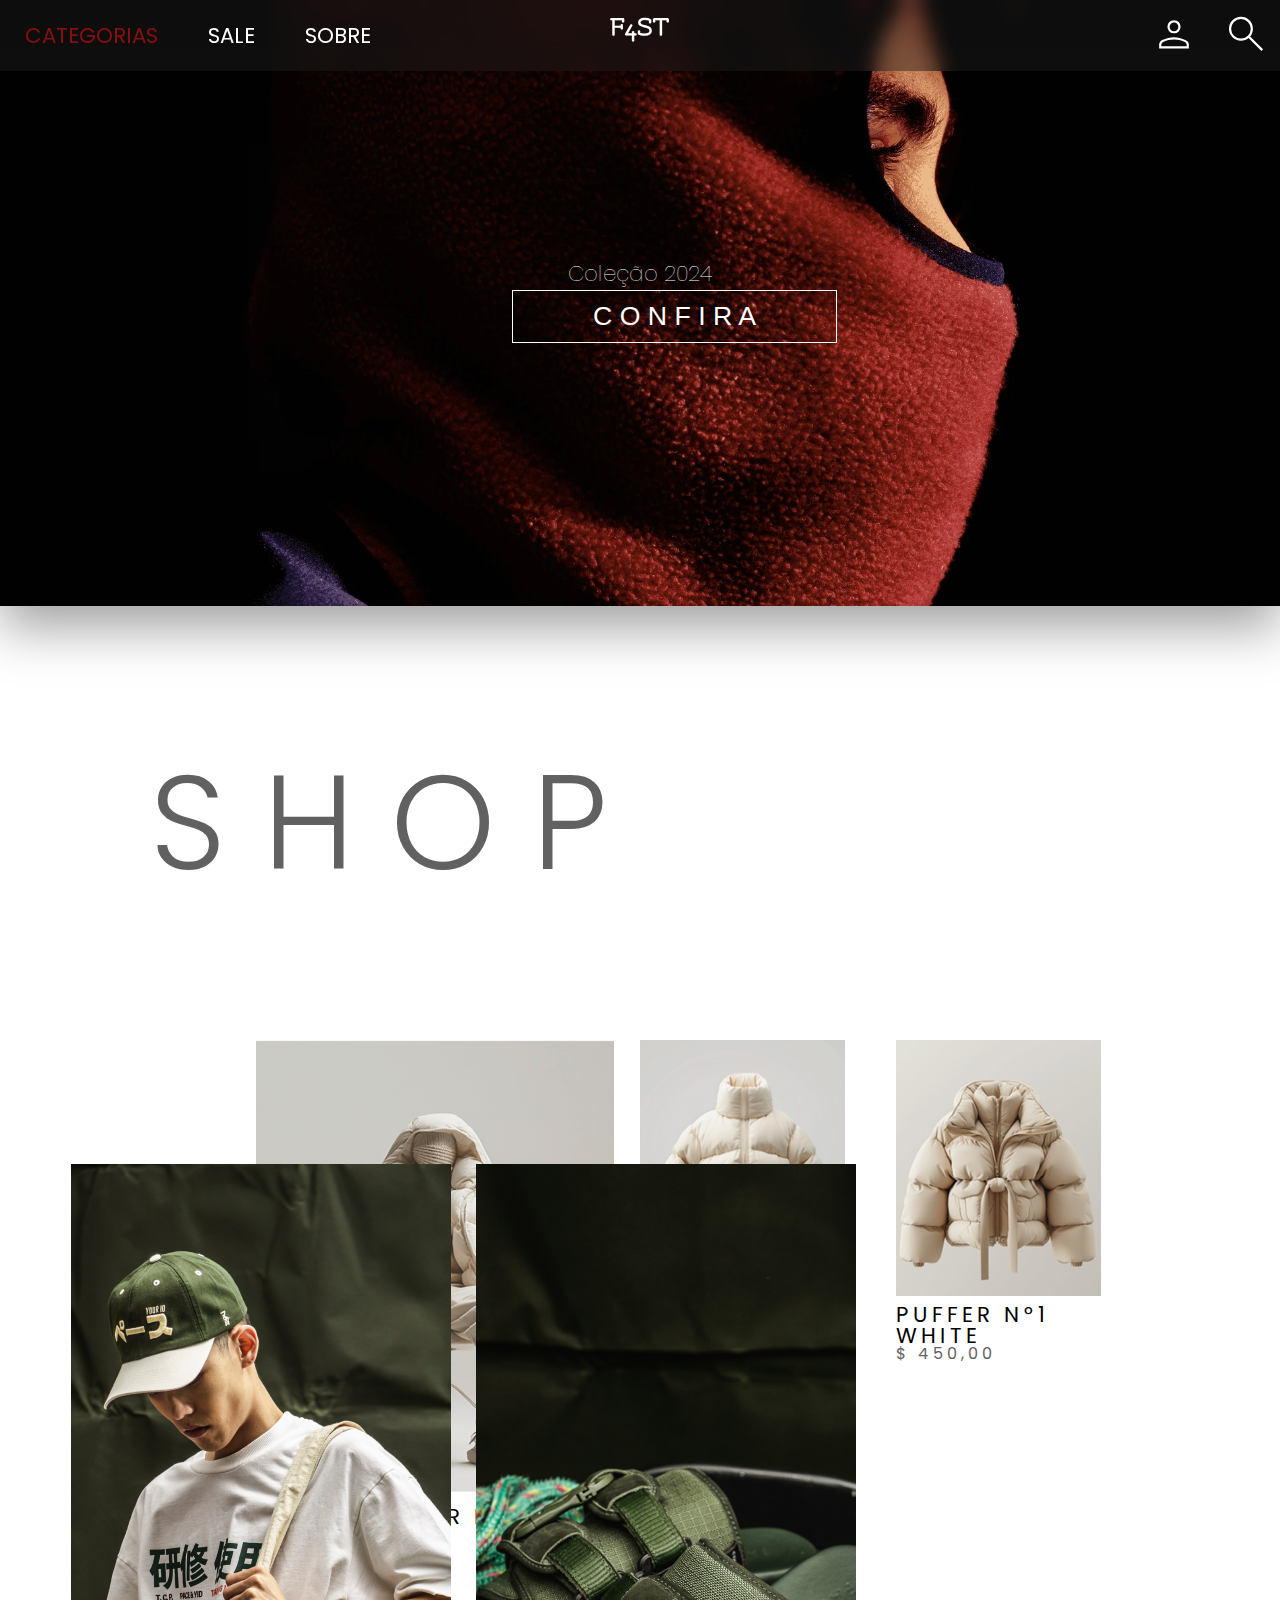
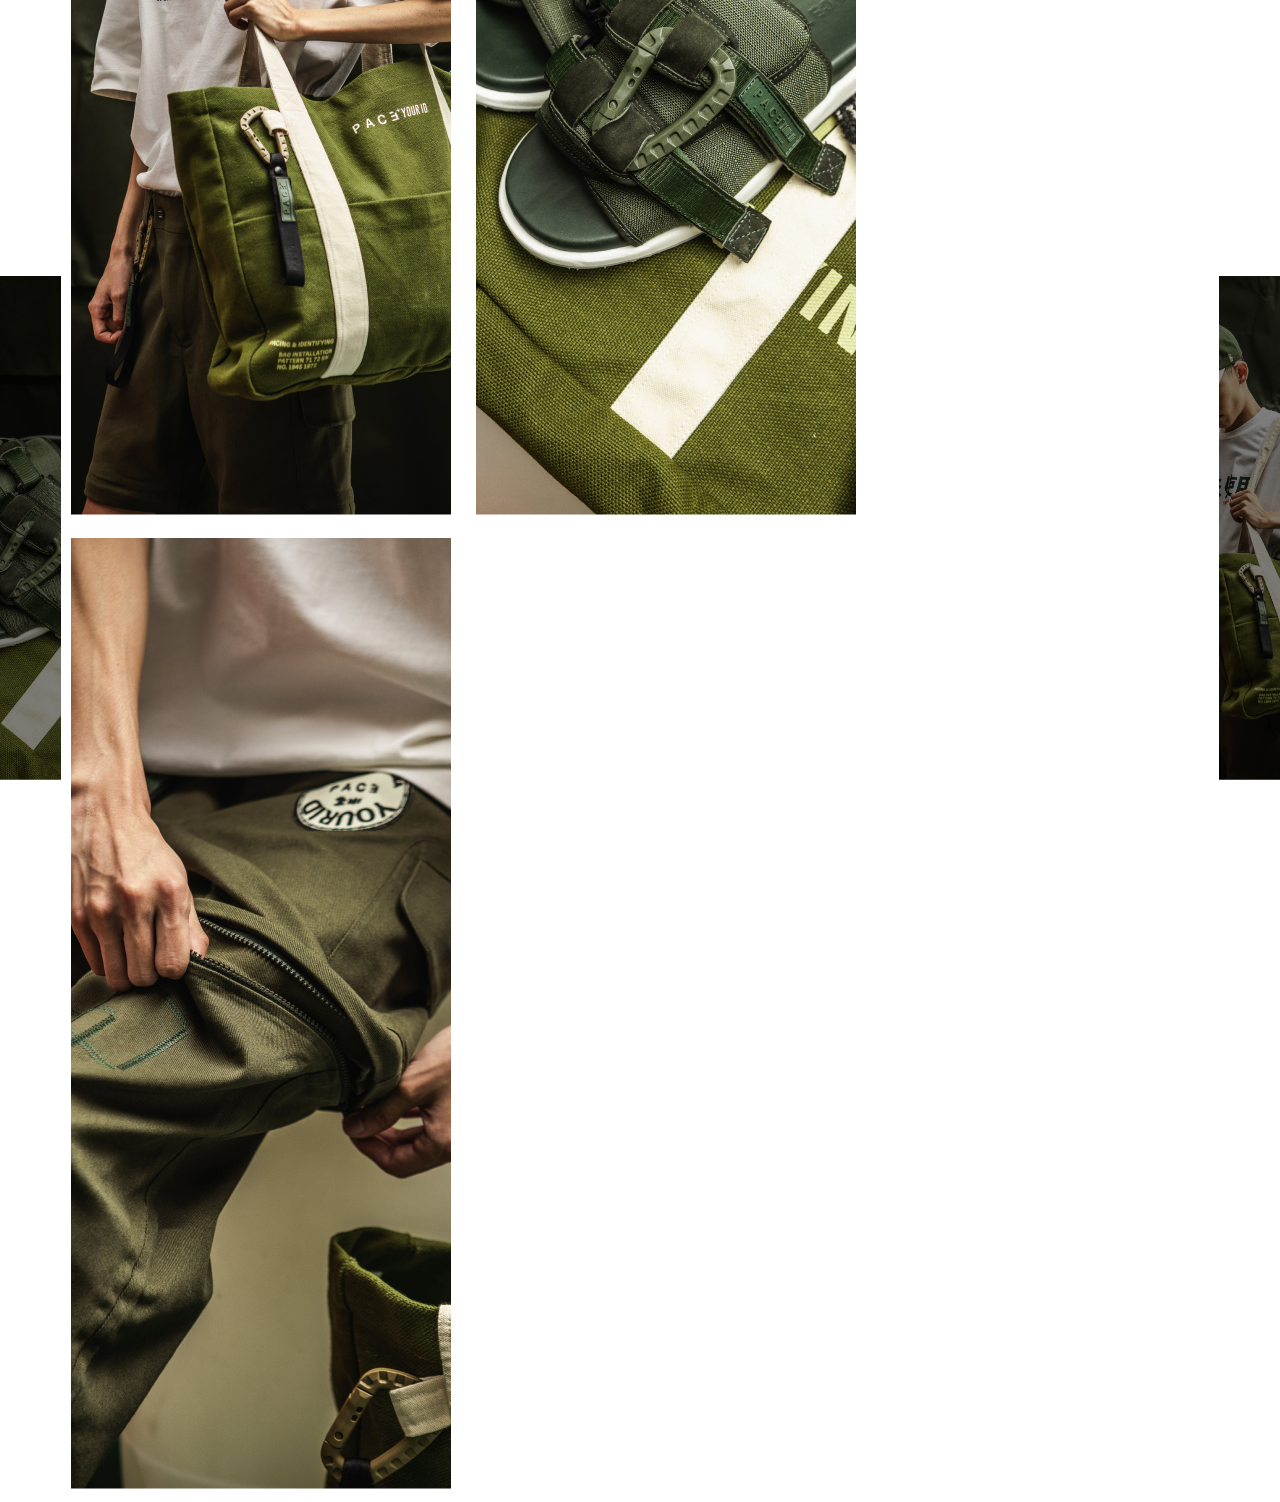
==== index.html @ f13b1b29 "Atualização" ====
<!DOCTYPE html>
<html lang="en">
<head>
    <meta charset="UTF-8">
    <meta name="viewport" content="width=device-width, initial-scale=1.0">
    <title>F4ST</title>
    <link rel="stylesheet" href="style.css">
    <link rel="stylesheet" href="reset.css">
</head>
<body>

    <header>
        <nav>
            <section class="nav-items">
                
                <div class="navbar-position-left">
                    <ul>
                        <a href=""><li class="item-li">CATEGORIAS</li></a>
                        <a href=""><li class="item-li">SALE</li></a>
                        <a href=""><li class="item-li">SOBRE</li></a>
                    </ul>
                </div>

                <div class="navbar-position-center">
                    <h1 class="logo-navbar">F4ST</h1>
                </div>

                <div class="navbar-position-right">
                    <a href="#"><img src="account.svg" alt="" class="account"></a>
                    <img src="search.svg" alt="" class="icon-search">
                </div>
            </section>
        </nav>
    </header>


        <div class="max-wid">
            <main>
                <div class="home-image">
                    <div class="redirect-collection">
                        <p class="name-collection">Coleção 2024</p>
                        <a href="#"><button class="btn-redirect">C O N F I R A</button></a>
                    </div>
                    <img src="back-home.webp" alt="" class="background-home">
                </div>


                <h1 class="shop-title">S H O P</h1>
                

                <section class="new-01-area">
                    <div class="left-new">
                        <img src="images/image 1.png" alt="">
                        <div class="description-product">
                            <p class="name-product">PUFFER N°1 WHITE</p>
                            <p class="value-product">$ 450,00</p>
                        </div>
                    </div>

                    <div class="right-new">
                        <div class="item-1">
                            <img src="images/image 2.png" alt="">
                            <div class="description-product">
                                <p class="name-product">PUFFER N°1 WHITE</p>
                                <p class="value-product">$ 450,00</p>
                            </div>
                        </div>
                        <div class="item-2">
                            <img src="images/image 3.png" alt="">
                            <div class="description-product">
                                <p class="name-product">PUFFER N°1 WHITE</p>
                                <p class="value-product">$ 450,00</p>
                            </div>
                        </div>
                    </div>
                </section>


                <section class="slider-images">
                    <div class="lower-img"><img src="images/image 6.png" alt=""></div>
                    <div class="front-images">
                        <img src="images/image 5.png" alt="" class="image-slider">
                        <img src="images/image 6.png" alt="" class="image-slider">
                        <img src="images/image 7.png" alt="" class="image-slider">
                    </div>
                    <div class="lower-img"><img src="images/image 5.png" alt=""></div>
                </section>


            </main>
        </div>

    
</body>
</html>
---- style.css ----
@import url('https://fonts.googleapis.com/css2?family=Flamenco:wght@300;400&display=swap');

:root {
    --detail-red : rgb(136, 15, 15);
}




.max-wid {
    max-width: 3000px;
    margin: 0 auto;
}









/*-------------------------------------------------------------------------------- NAV BAR --------------------------------------------------------------------------------*/
nav {
    display: flex;
    justify-content: space-around;
    position: fixed;
    top: 0;
    width: 100%;
    background-color: rgba(32, 32, 32, 0.411);
    backdrop-filter: blur(10px);
    z-index: 10;
}
.nav-items {
    display: flex;
    width: 100%;
    justify-content: space-between;
}
.navbar-position-left, .navbar-position-center, .navbar-position-right {
    width: 33%;
    text-align: center;
}

.navbar-position-left ul {
    display: flex;
}
.navbar-position-left li {
    padding: 25px;
    font-size: 16pt;
    color: #fff;
}
.navbar-position-left li:hover {
    color:var(--detail-red);
}
.navbar-position-center h1{
    padding: 15px 0;
    font-size: 20pt;
    font-family: "Flamenco", system-ui;
    color: #fff;
}
.navbar-position-right {
    text-align: right;
}
.navbar-position-right img {
    padding: 10px 0;
    margin: 0 10px;
}

/*-------------------------------------------------------------------------------- NAV BAR --------------------------------------------------------------------------------*/








/*-------------------------------------------------------------------------------- HOME IMAGE --------------------------------------------------------------------------------*/
.redirect-collection {
    position: absolute;
    width: 20%;
    text-align: center;
    z-index: 2;

}
.name-collection {
    color: #fff;
    font-size: 16pt;
    font-weight: 100;
    margin-bottom: 5px;
}

.btn-redirect {
    border: 1px solid white;
    padding: 10px 80px;
    white-space: nowrap ;
    font-size: 20pt;
    color: #fff;
    transition: 200ms all ease-out;
}

.btn-redirect:hover {
    background-color: white;
    color: var(--detail-red);
    transition: 200ms all ease-in;
}
.home-image {
    position: relative;
    display: flex;
    justify-content: center;
    align-items: center;
    z-index: 1;
}
.background-home {
    width: 100%;
    box-shadow: 0 20px 50px #00000063;
}
/*-------------------------------------------------------------------------------- HOME IMAGE --------------------------------------------------------------------------------*/


/*-------------------------------------------------------------------------------- SHOP --------------------------------------------------------------------------------*/

    .shop-title {
        color: #616161;
        font-size: 100pt;
        font-weight: 300;
        margin: 150px;
    }
    .new-01-area {
        display: flex;
        justify-content: center;
        width: 100%;
        
    }
    .left-new {
        width: 40%;
        text-align: right;
    }
    .left-new img {
        width: 70%;
        margin-right: 5%;
    }
    .right-new {
        width: 40%;
        display: flex;
    }
    .right-new img {
        width: 80%;
        margin-right: 5%;
    }
    .description-product {
        margin-right: 5%;
        margin-top: 2%;
    }
    .name-product {
        font-size: 16pt;
        letter-spacing: 4px;
    }
    .value-product {
        color: #616161;
        letter-spacing: 4px;
    }


/*-------------------------------------------------------------------------------- SHOP --------------------------------------------------------------------------------*/


/*-------------------------------------------------------------------------------- SLIDER IMAGES --------------------------------------------------------------------------------*/

.slider-images {
    width: 100%;
    display: flex;
    justify-content: center;
    margin-top: 30vh;
    height: 70vh;
    align-items: center;
}
.image-slider {
    margin: 10px;

}
.lower-img {
    width: 5%;
    height: 80%;
}
.lower-img img {
    width: 100%;
    line-height: 100%;
    object-fit: cover;
    margin: 0;
    height: 100%;
    filter: brightness(0.5);
}

/*-------------------------------------------------------------------------------- SLIDER IMAGES --------------------------------------------------------------------------------*/














/*-------------------------------------------------------------------------------- RESPONSIVIDADE --------------------------------------------------------------------------------*/

@media screen and (max-width: 1200px) {
    nav {
        display: flex;
        justify-content: space-around;
        position: fixed;
        top: 0;
        width: 100%;
        background-color: rgba(32, 32, 32, 0.411);
        backdrop-filter: blur(10px);
        z-index: 10;
    }
    .nav-items {
        display: flex;
        width: 100%;
        justify-content: space-between;
    }
    .navbar-position-left, .navbar-position-center, .navbar-position-right {
        text-align: center;
    }
    .navbar-position-left li {
        font-size: 12pt;
    }
    .navbar-position-center h1{
        margin-top: 5px;
        font-size: 16pt;
    }

    .navbar-position-right img {
        width: 40px;
    }
}

/*-------------------------------------------------------------------------------- RESPONSIVIDADE --------------------------------------------------------------------------------*/
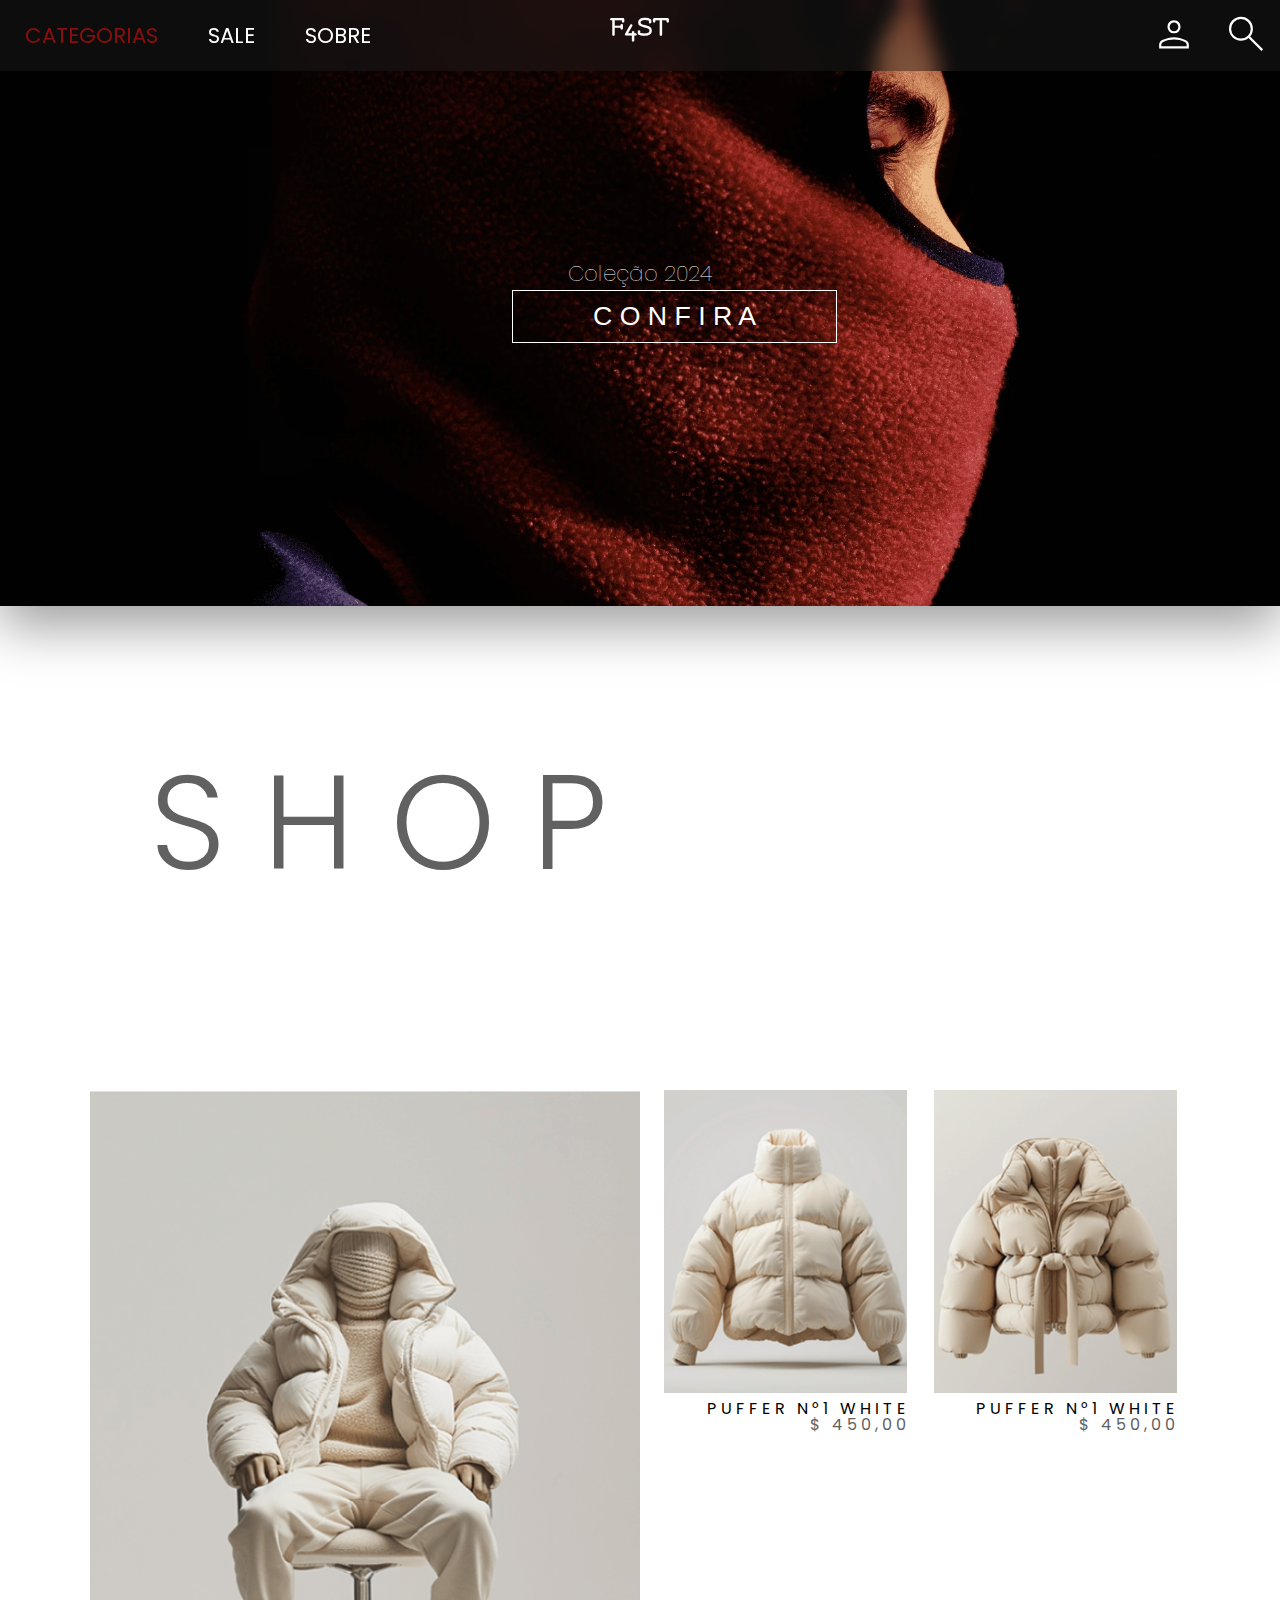
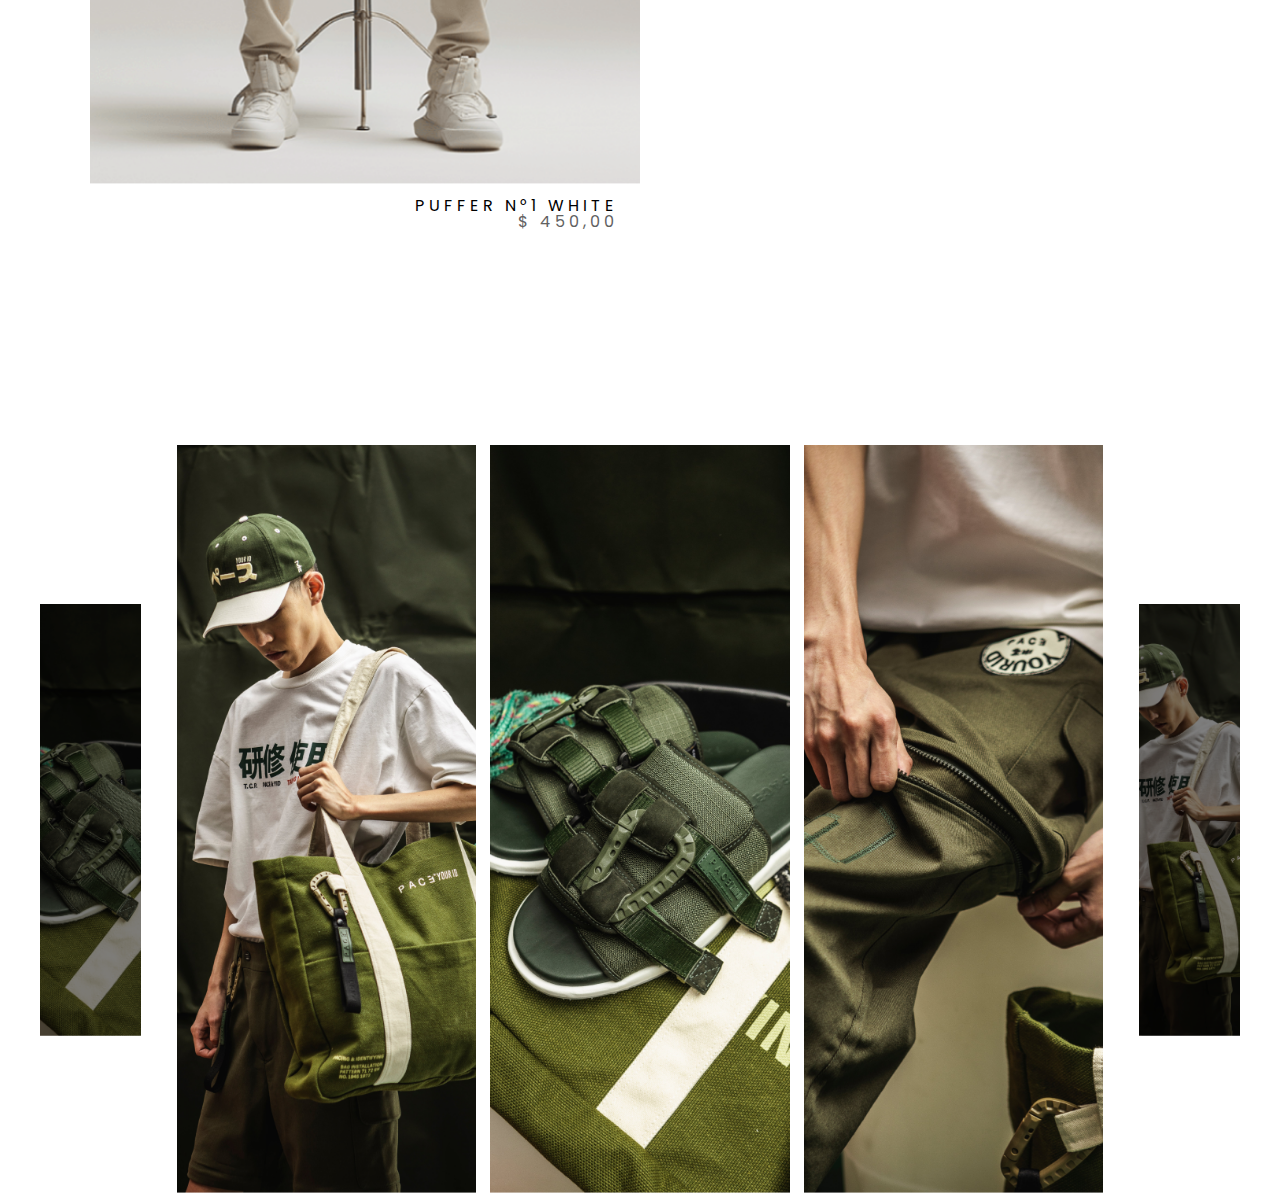
==== commit 3a0a35ae: "Max height ajustado" ====
--- a/index.html
+++ b/index.html
@@ -76,15 +76,17 @@
                 </section>
 
 
-                <section class="slider-images">
-                    <div class="lower-img"><img src="images/image 6.png" alt=""></div>
-                    <div class="front-images">
-                        <img src="images/image 5.png" alt="" class="image-slider">
-                        <img src="images/image 6.png" alt="" class="image-slider">
-                        <img src="images/image 7.png" alt="" class="image-slider">
-                    </div>
-                    <div class="lower-img"><img src="images/image 5.png" alt=""></div>
-                </section>
+                <div class="area-slider">
+                    <section class="slider-images">
+                        <div class="lower-img"><img src="images/image 6.png" alt=""></div>
+                        <div class="front-images">
+                            <img src="images/image 5.png" alt="" class="image-slider">
+                            <img src="images/image 6.png" alt="" class="image-slider">
+                            <img src="images/image 7.png" alt="" class="image-slider">
+                        </div>
+                        <div class="lower-img"><img src="images/image 5.png" alt=""></div>
+                    </section>
+                </div>
 
 
             </main>
--- a/style.css
+++ b/style.css
@@ -128,32 +128,33 @@
     }
     .new-01-area {
         display: flex;
-        justify-content: center;
-        width: 100%;
-        
+        max-width: 1200px;
+        margin: 0 auto;
+        padding: 50px;
     }
     .left-new {
-        width: 40%;
+        width: 50%;
+        text-align: center;
+    }
+    .left-new img {
+       width: 100%;
+    }
+    .right-new {
+        width: 49%;
+        display: flex;
+        text-align: center;
+        margin-left: 1%;
+    }
+    .right-new img {
+        width: 90%;
+    }
+    .description-product {
         text-align: right;
-    }
-    .left-new img {
-        width: 70%;
-        margin-right: 5%;
-    }
-    .right-new {
-        width: 40%;
-        display: flex;
-    }
-    .right-new img {
-        width: 80%;
-        margin-right: 5%;
-    }
-    .description-product {
-        margin-right: 5%;
+        margin-right: 4%;
         margin-top: 2%;
     }
     .name-product {
-        font-size: 16pt;
+        font-size: 12pt;
         letter-spacing: 4px;
     }
     .value-product {
@@ -167,25 +168,29 @@
 
 /*-------------------------------------------------------------------------------- SLIDER IMAGES --------------------------------------------------------------------------------*/
 
+.area-slider {
+    max-width: 1200px;
+    margin: 0 auto;
+}
 .slider-images {
-    width: 100%;
     display: flex;
     justify-content: center;
     margin-top: 30vh;
-    height: 70vh;
+    height: 60vh;
     align-items: center;
+    text-align: center;
 }
 .image-slider {
-    margin: 10px;
-
+    margin: 5px;
+    width: 30%;
 }
 .lower-img {
-    width: 5%;
+    width: 10%;
     height: 80%;
+    margin: 0;
 }
 .lower-img img {
     width: 100%;
-    line-height: 100%;
     object-fit: cover;
     margin: 0;
     height: 100%;
@@ -239,6 +244,76 @@
     .navbar-position-right img {
         width: 40px;
     }
+
+
+
+
+
+    .shop-title {
+        color: #616161;
+        font-size: 70pt;
+    }
+    .name-product {
+        font-size: 10pt;
+        letter-spacing: 2px;
+    }
+    .value-product {
+        letter-spacing: 1px;
+        font-size: 9pt;
+    }
+
+
+
+
+
+
+
+
+
+
+
+
+
+
+
+
+
+
+
+
+
+
+    .area-slider {
+        max-width: 1200px;
+        margin: 0 auto;
+    }
+    .slider-images {
+        display: flex;
+        justify-content: center;
+        margin-top: 30vh;
+        margin-left: 5%;
+        margin-right: 5%;
+        height: 60vh;
+        align-items: center;
+        text-align: center;
+    }
+    .image-slider {
+        margin: 5px;
+        width: 30%;
+    }
+    .lower-img {
+        width: 10%;
+        height: 50%;
+        margin: 0;
+    }
+    .lower-img img {
+        width: 100%;
+        object-fit: cover;
+        margin: 0;
+        height: 100%;
+        filter: brightness(0.5);
+    }
+    
 }
 
 /*-------------------------------------------------------------------------------- RESPONSIVIDADE --------------------------------------------------------------------------------*/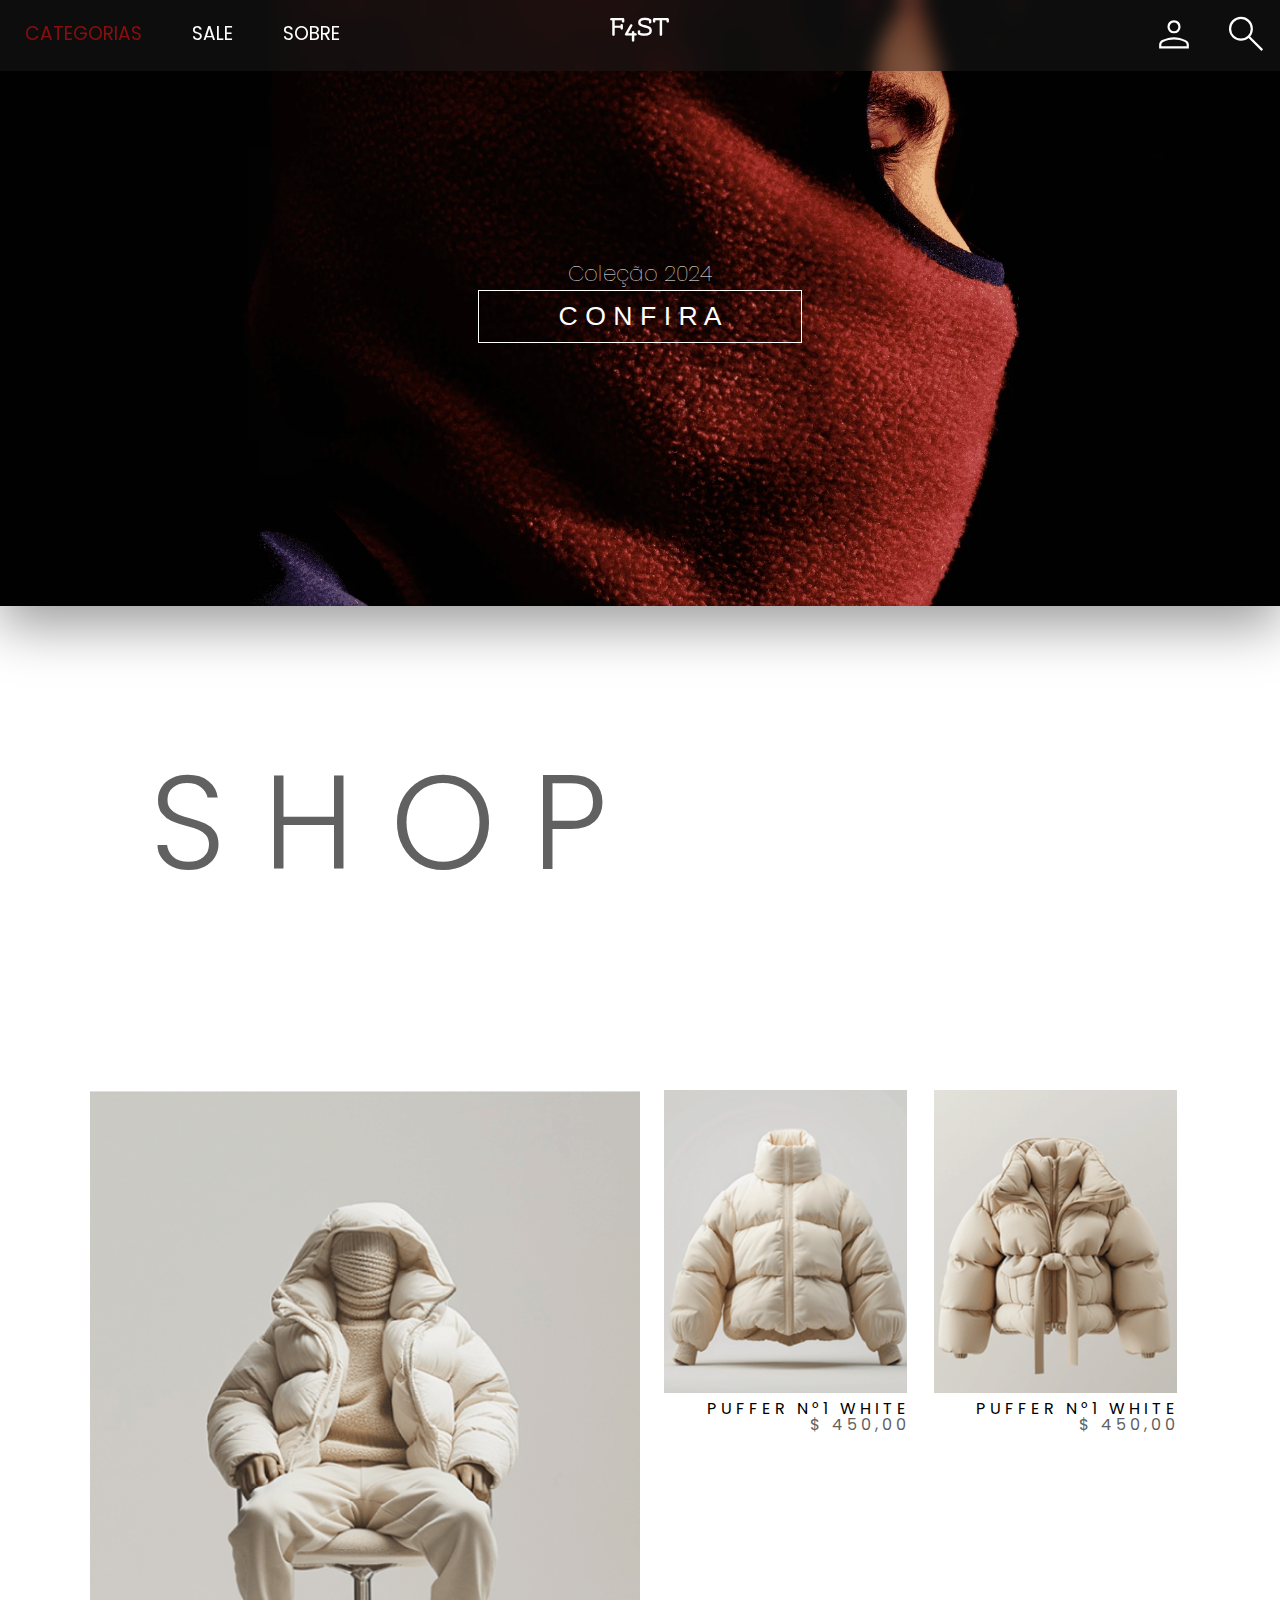
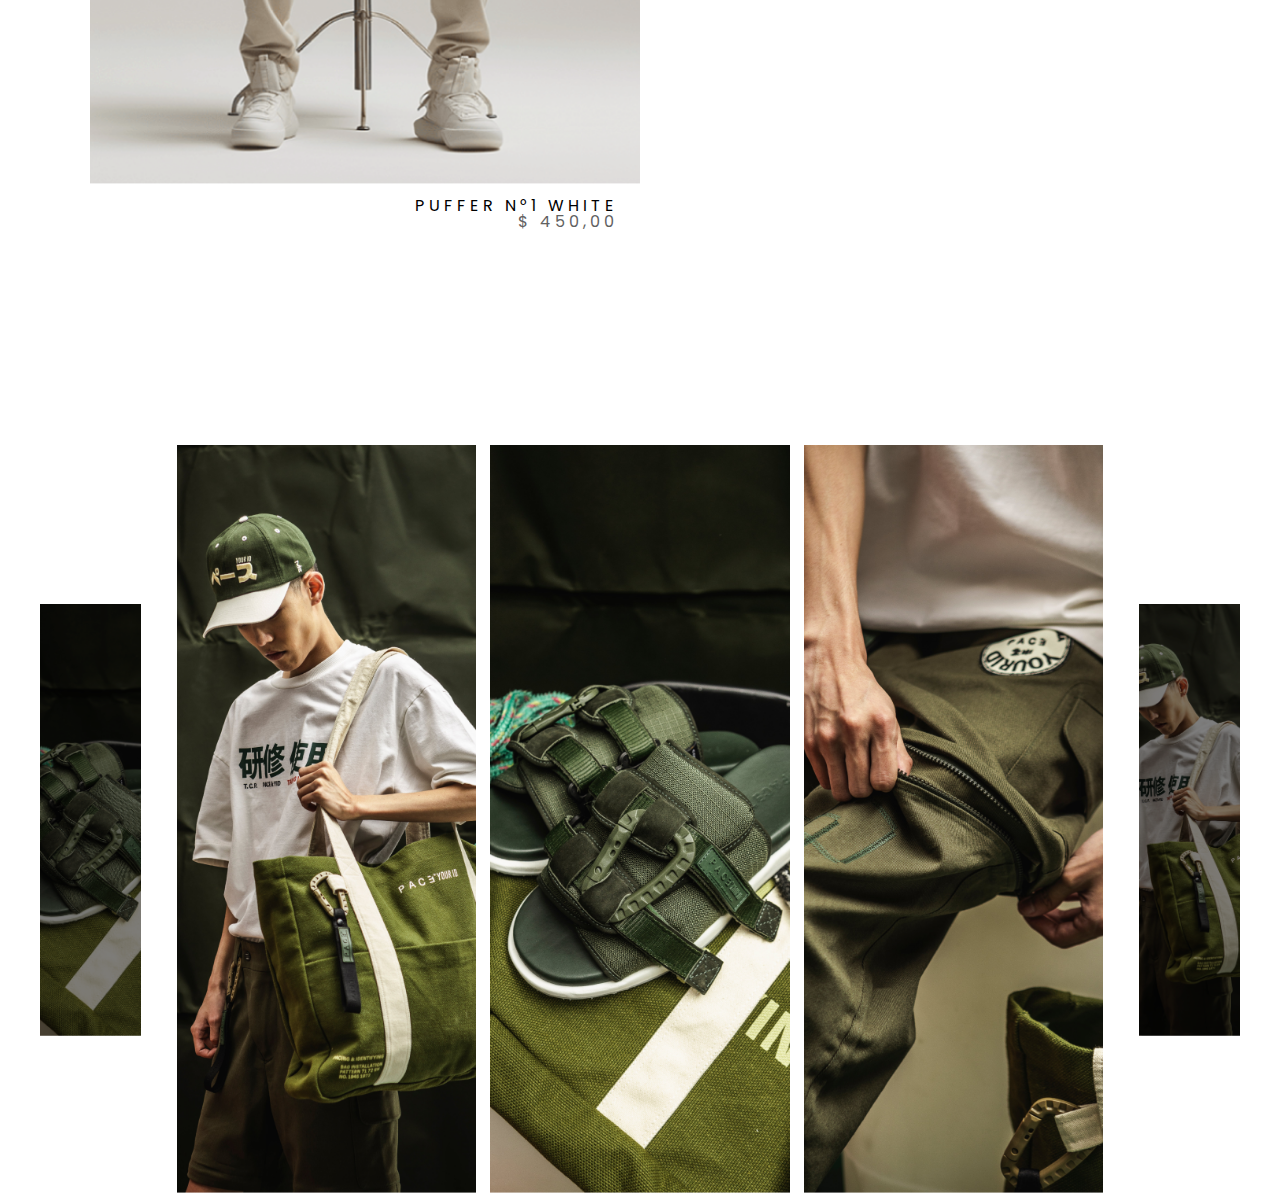
==== commit 8e2425a1: "Responsividade" ====
--- a/index.html
+++ b/index.html
@@ -12,12 +12,15 @@
     <header>
         <nav>
             <section class="nav-items">
+
+
+                <button class="btn-menu">&#8801;</button>
                 
                 <div class="navbar-position-left">
-                    <ul>
-                        <a href=""><li class="item-li">CATEGORIAS</li></a>
-                        <a href=""><li class="item-li">SALE</li></a>
-                        <a href=""><li class="item-li">SOBRE</li></a>
+                    <ul class="ulNavbar">
+                        <a href=""><li class="item-li">CATEGORIAS <span class="icon-item"><img src="images/categorias.svg" alt=""></span></li></a>
+                        <a href=""><li class="item-li">SALE <span class="icon-item"><img src="images/sale.svg" alt=""></span></li></a>
+                        <a href=""><li class="item-li">SOBRE <span class="icon-item"><img src="images/sobre.svg" alt=""></span></li></a>
                     </ul>
                 </div>
 
@@ -92,6 +95,6 @@
             </main>
         </div>
 
-    
+    <script src="scripts.js"></script>
 </body>
 </html>--- a/style.css
+++ b/style.css
@@ -11,8 +11,9 @@
     max-width: 3000px;
     margin: 0 auto;
 }
-
-
+.btn-menu, .icon-item  {
+    display: none;
+}
 
 
 
@@ -41,12 +42,12 @@
     text-align: center;
 }
 
-.navbar-position-left ul {
+.ulNavbar {
     display: flex;
 }
 .navbar-position-left li {
     padding: 25px;
-    font-size: 16pt;
+    font-size: 14pt;
     color: #fff;
 }
 .navbar-position-left li:hover {
@@ -78,10 +79,10 @@
 /*-------------------------------------------------------------------------------- HOME IMAGE --------------------------------------------------------------------------------*/
 .redirect-collection {
     position: absolute;
-    width: 20%;
+    width: 100%;
+    margin: 0 auto;
+    z-index: 2;
     text-align: center;
-    z-index: 2;
-
 }
 .name-collection {
     color: #fff;
@@ -179,15 +180,18 @@
     height: 60vh;
     align-items: center;
     text-align: center;
+
 }
 .image-slider {
     margin: 5px;
     width: 30%;
+    object-fit: cover;
 }
 .lower-img {
     width: 10%;
     height: 80%;
     margin: 0;
+    
 }
 .lower-img img {
     width: 100%;
@@ -250,6 +254,7 @@
 
 
     .shop-title {
+        margin: 100px;
         color: #616161;
         font-size: 70pt;
     }
@@ -261,17 +266,6 @@
         letter-spacing: 1px;
         font-size: 9pt;
     }
-
-
-
-
-
-
-
-
-
-
-
 
 
 
@@ -316,4 +310,197 @@
     
 }
 
+
+
+
+@media screen and (max-width: 800px) {
+    
+
+
+
+    .btn-menu {
+        display: initial;
+        color: white;
+        font-size: 20pt;
+        position: fixed;
+        top: 20px;
+        left: 30px;
+        z-index: 2;
+    }
+    .ulNavbar {
+        display: none;
+        
+    }
+    .ulNavbar.actived {
+        display: initial;
+        position: absolute;
+        left: 0;
+        background-color: rgb(0, 0, 0);
+        padding-left: 30%;
+        text-align: right;
+    }
+    .icon-item  {
+        display: initial;
+        position: relative;
+        top: 6px;
+        left: 10px;
+    }
+    .navbar-position-right img {
+        padding: 10px 0;
+        margin: 0 10px;
+        width: 30px;
+    }
+
+
+
+
+
+
+
+    
+.btn-redirect {
+    padding: 10px 60px;
+    white-space: nowrap ;
+    font-size: 15pt;
+}
+
+.home-image {
+    position: relative;
+    display: flex;
+    justify-content: center;
+    align-items: center;
+    z-index: 1;
+}
+.background-home {
+    width: 100%;
+    height: 100vh;
+    object-fit: cover;
+    box-shadow: 0 20px 50px #00000063;
+}
+
+    
+
+
+
+
+
+    
+    .shop-title {
+        margin: 50px 10px;
+        color: #616161;
+        font-size: 60pt;
+    }
+    .new-01-area {
+        display: flex;
+        flex-direction: column;
+    }
+    .left-new {
+        margin-left: 5%;
+        margin-bottom: 5%;
+        width: 90%;
+        text-align: center;
+    }
+    .left-new img {
+       width: 70%;
+    }
+    .right-new {
+        width: 70%;
+        margin-left: 15%;
+    }
+    .right-new img {
+        width: 80%;
+    }
+    .description-product {
+        text-align: center;
+        margin-right: 4%;
+        margin-top: 2%;
+    }
+
+
+
+
+
+
+
+
+
+    .slider-images {
+        display: flex;
+        justify-content: center;
+        margin-top: 10vh;
+        height: 60vh;
+        align-items: center;
+        text-align: center;
+    }
+    .image-slider {
+        margin: 5px;
+        width: 30%;
+        height: 60vh;
+    }
+    .lower-img {
+        width: 15%;
+        margin: 0;
+        height: 80%;
+    }
+    .lower-img img {
+        width: 100%;
+    }
+
+
+
+}
+
+
+
+@media screen and (max-width: 600px) {
+
+
+
+
+
+    
+    
+    .shop-title {
+        margin: 30px 10px;
+        font-size: 40pt;
+    }
+    .left-new {
+        width: 90%;
+        text-align: center;
+    }
+    .left-new img {
+       width: 100%;
+    }
+    .right-new {
+        width: 80%;
+        margin-left: 10%;
+    }
+    .right-new img {
+        width: 95%;
+    }
+    .description-product {
+        text-align: center;
+        margin-right: 4%;
+        margin-top: 2%;
+    }
+
+
+
+
+
+
+
+
+
+    .image-slider {
+        margin: 1px;
+        width: 29%;
+        height: 70vh;
+    }
+    .lower-img {
+        display: none;
+    }
+}
+   
+
 /*-------------------------------------------------------------------------------- RESPONSIVIDADE --------------------------------------------------------------------------------*/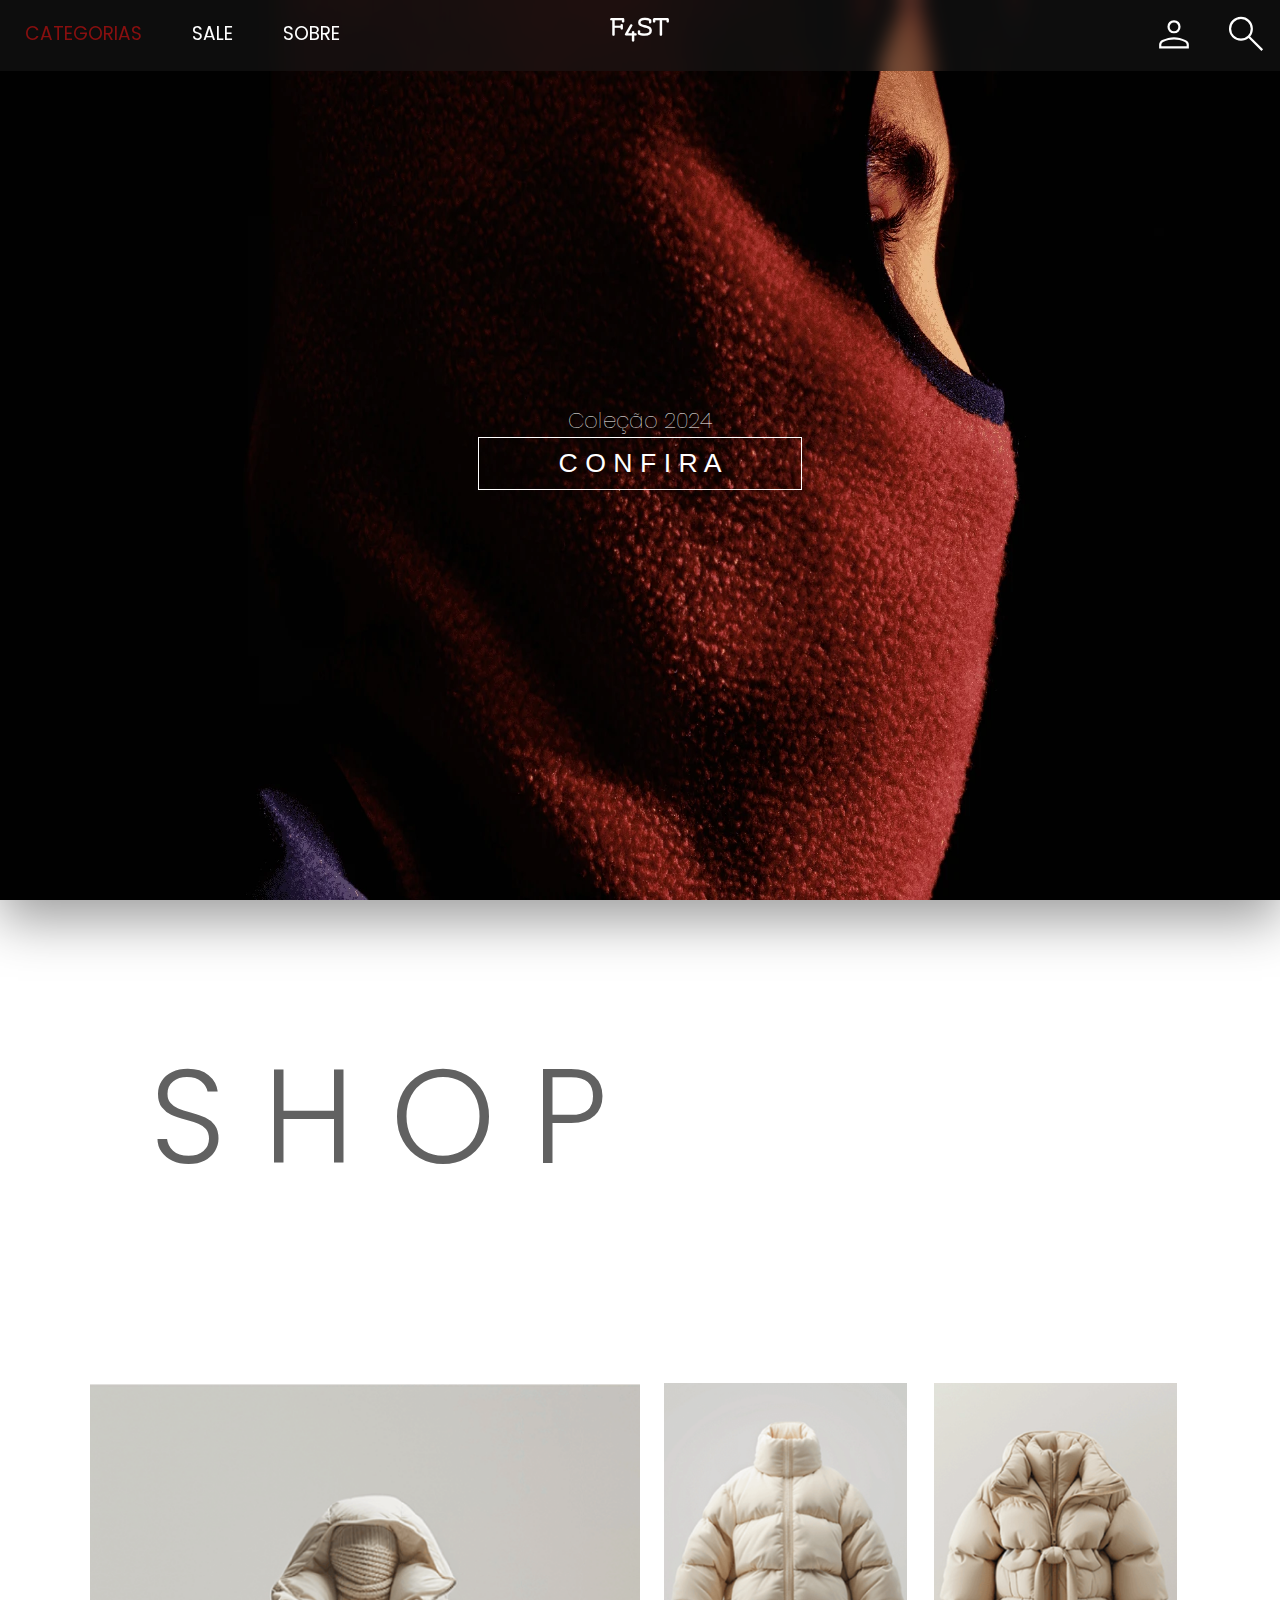
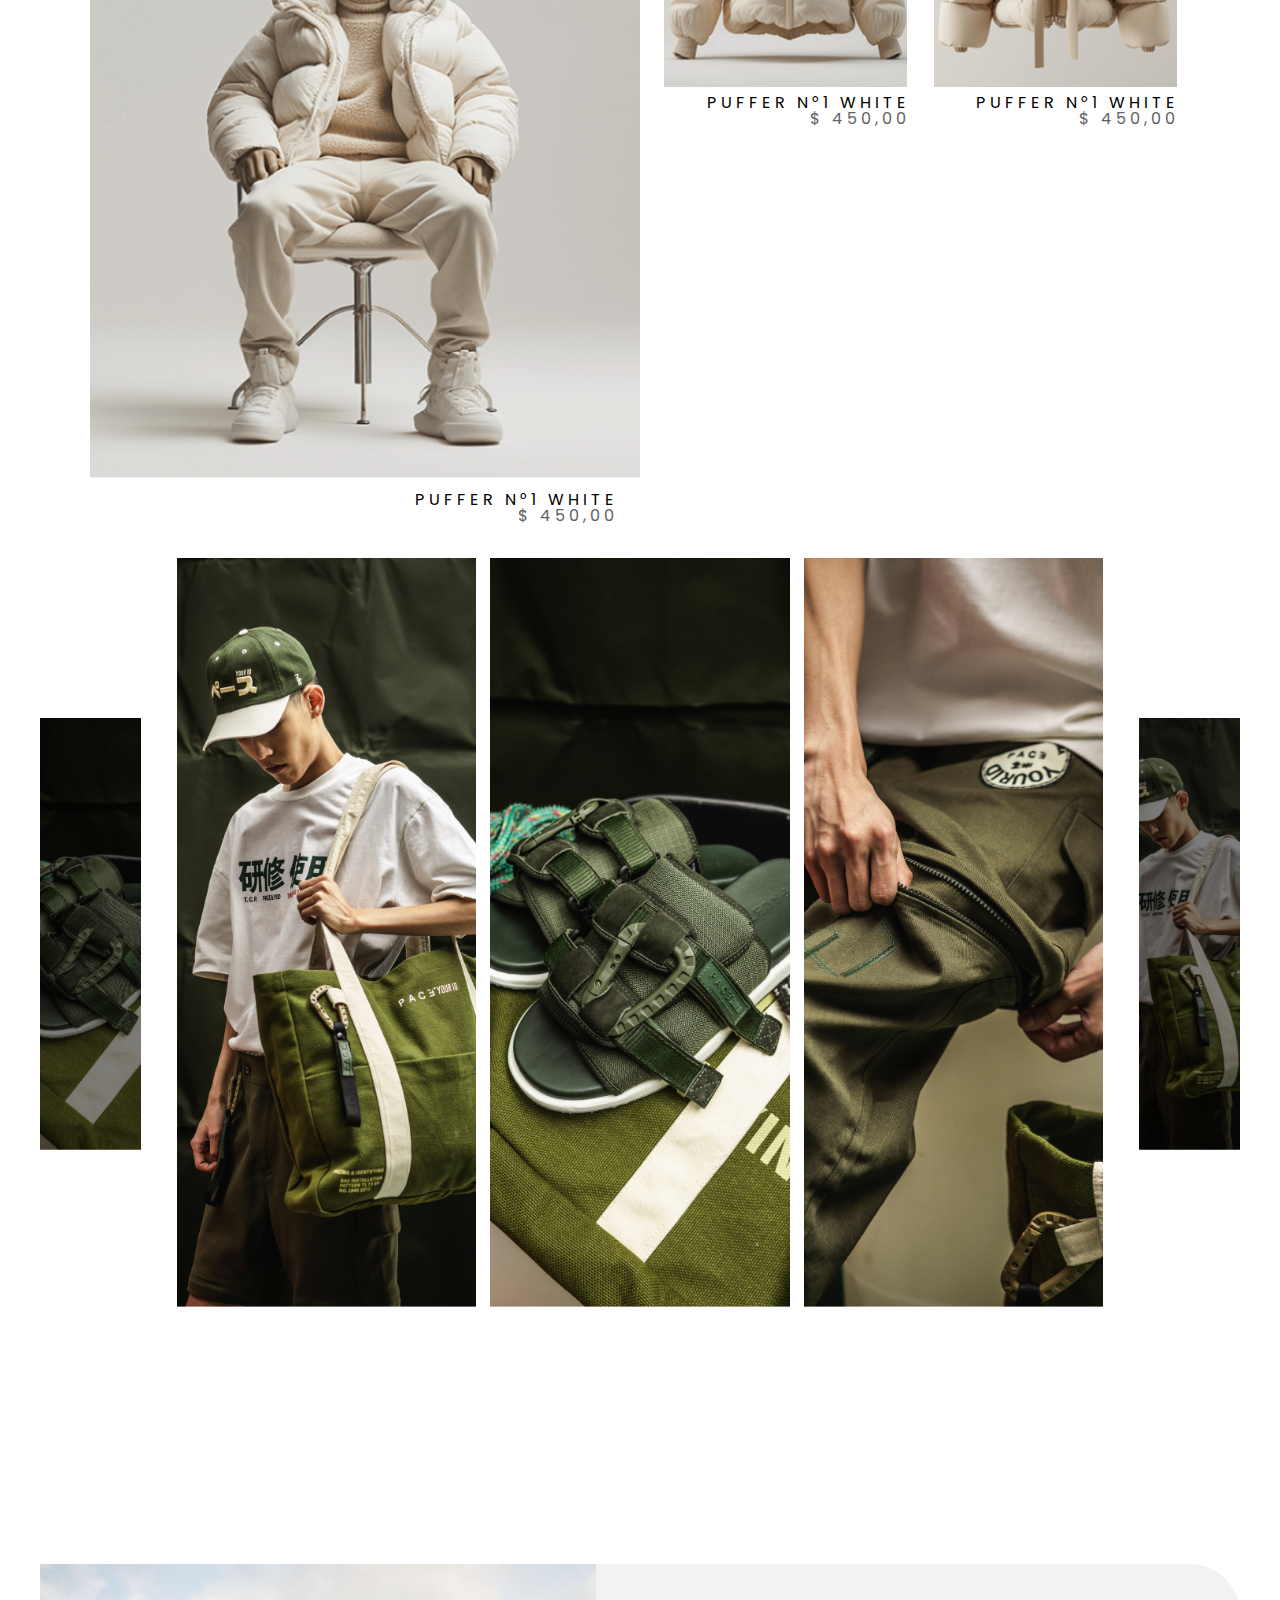
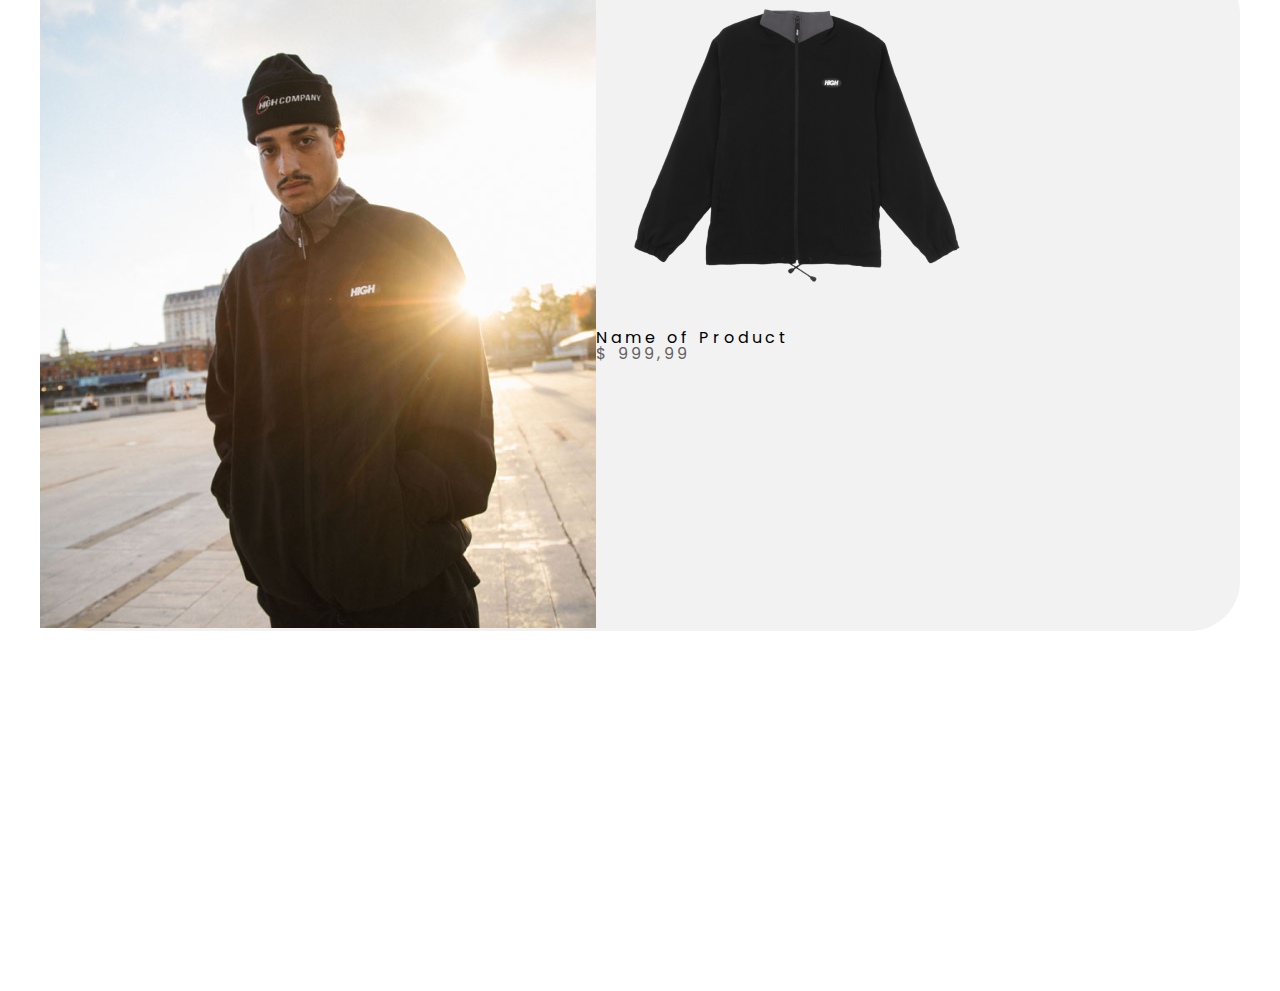
==== commit 0192f9d4: "Save" ====
--- a/index.html
+++ b/index.html
@@ -92,6 +92,21 @@
                 </div>
 
 
+
+                <section class="card-products">
+                    <div class="left-card">
+                        <img src="images/image 4.png" alt="" class="img-left-card">
+                    </div>
+                    <div class="right-card">
+                        <div class="block-product">
+                            <img src="images/jacket.png" alt="" class="img-product">
+                            <p class="name-product">Name of Product</p>
+                            <p class="value-product">$ 999,99</p>
+                        </div>
+                    </div>
+                </section>
+
+
             </main>
         </div>
 
--- a/style.css
+++ b/style.css
@@ -14,8 +14,16 @@
 .btn-menu, .icon-item  {
     display: none;
 }
-
-
+::-webkit-scrollbar {
+    width: 5px;
+    background-color: var(--detail-red);
+}
+::-webkit-scrollbar-track {
+    background: #ffffff; 
+}
+::-webkit-scrollbar-thumb {
+    background: var(--detail-red);
+}
 
 
 
@@ -111,10 +119,12 @@
     justify-content: center;
     align-items: center;
     z-index: 1;
+    
 }
 .background-home {
     width: 100%;
     box-shadow: 0 20px 50px #00000063;
+    height: 100vh;
 }
 /*-------------------------------------------------------------------------------- HOME IMAGE --------------------------------------------------------------------------------*/
 
@@ -176,7 +186,7 @@
 .slider-images {
     display: flex;
     justify-content: center;
-    margin-top: 30vh;
+    margin-top: 10vh;
     height: 60vh;
     align-items: center;
     text-align: center;
@@ -208,7 +218,20 @@
 
 
 
-
+/*-------------------------------------------------------------------------------- CARD PRODUCTS --------------------------------------------------------------------------------*/
+
+.card-products {
+    max-width: 1200px;
+    display: flex;
+    margin: 0 auto;
+    margin-top: 40vh;
+    margin-bottom: 40vh;
+    border-radius: 50px;
+    background-color: #f2f2f2;
+}
+
+
+/*-------------------------------------------------------------------------------- CARD PRODUCTS --------------------------------------------------------------------------------*/
 
 
 
@@ -323,9 +346,10 @@
         color: white;
         font-size: 20pt;
         position: fixed;
-        top: 20px;
+        top: 6px;
         left: 30px;
         z-index: 2;
+        font-size: 30pt;
     }
     .ulNavbar {
         display: none;
@@ -483,6 +507,12 @@
         margin-right: 4%;
         margin-top: 2%;
     }
+    .name-product {
+        font-size: 8pt;
+        letter-spacing: 1px;
+    }
+
+
 
 
 
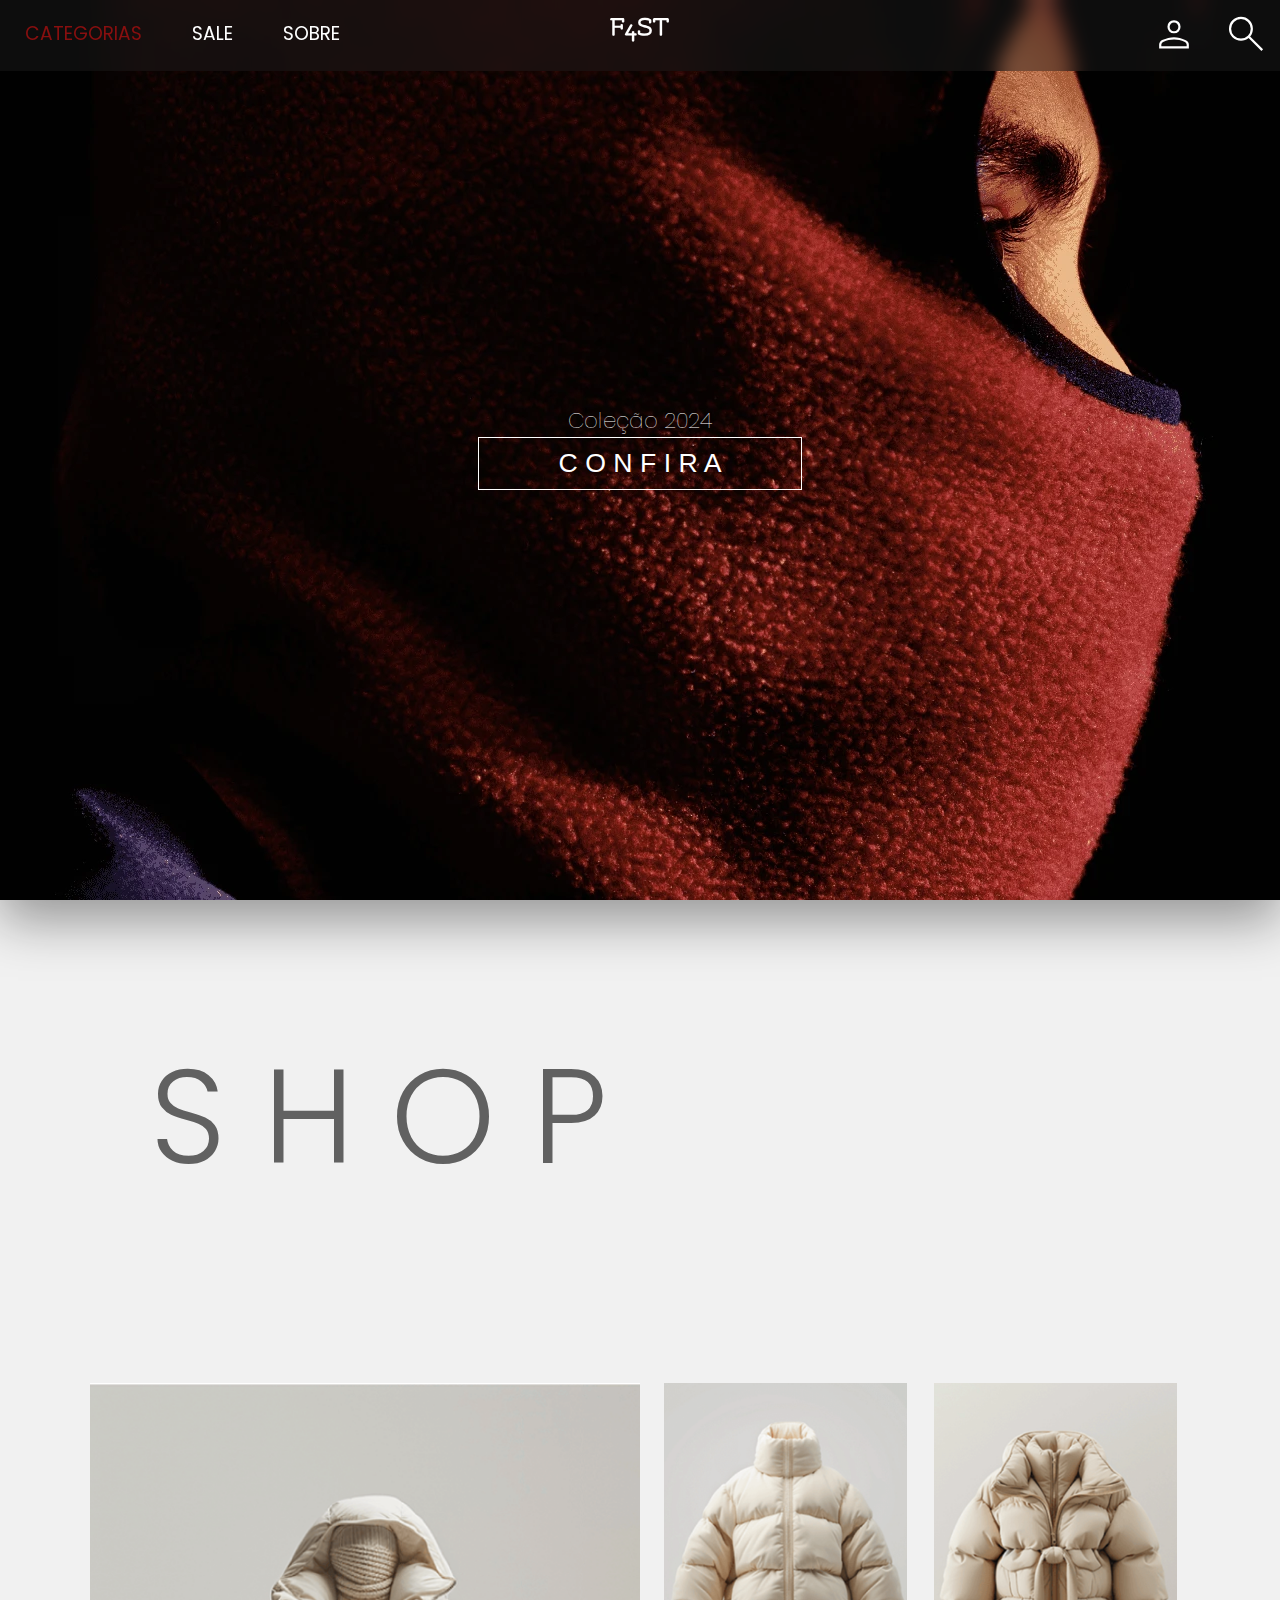
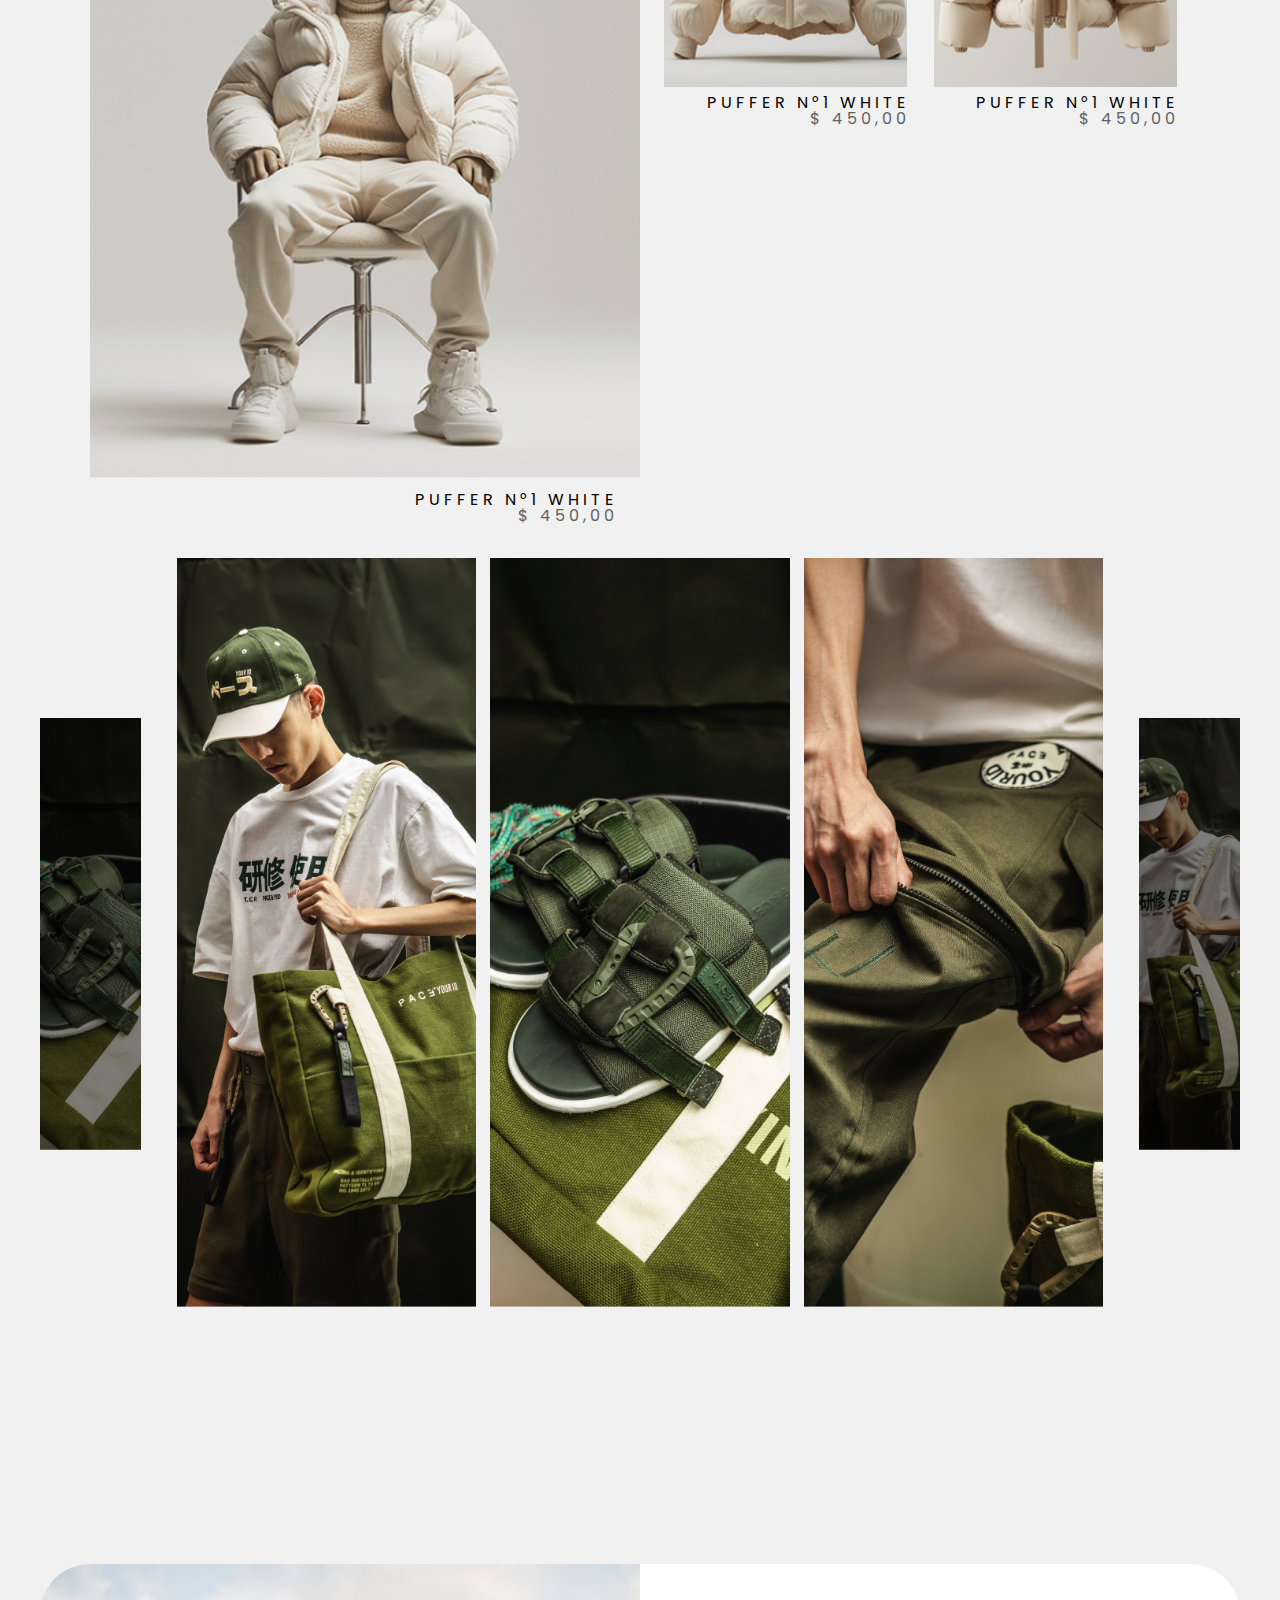
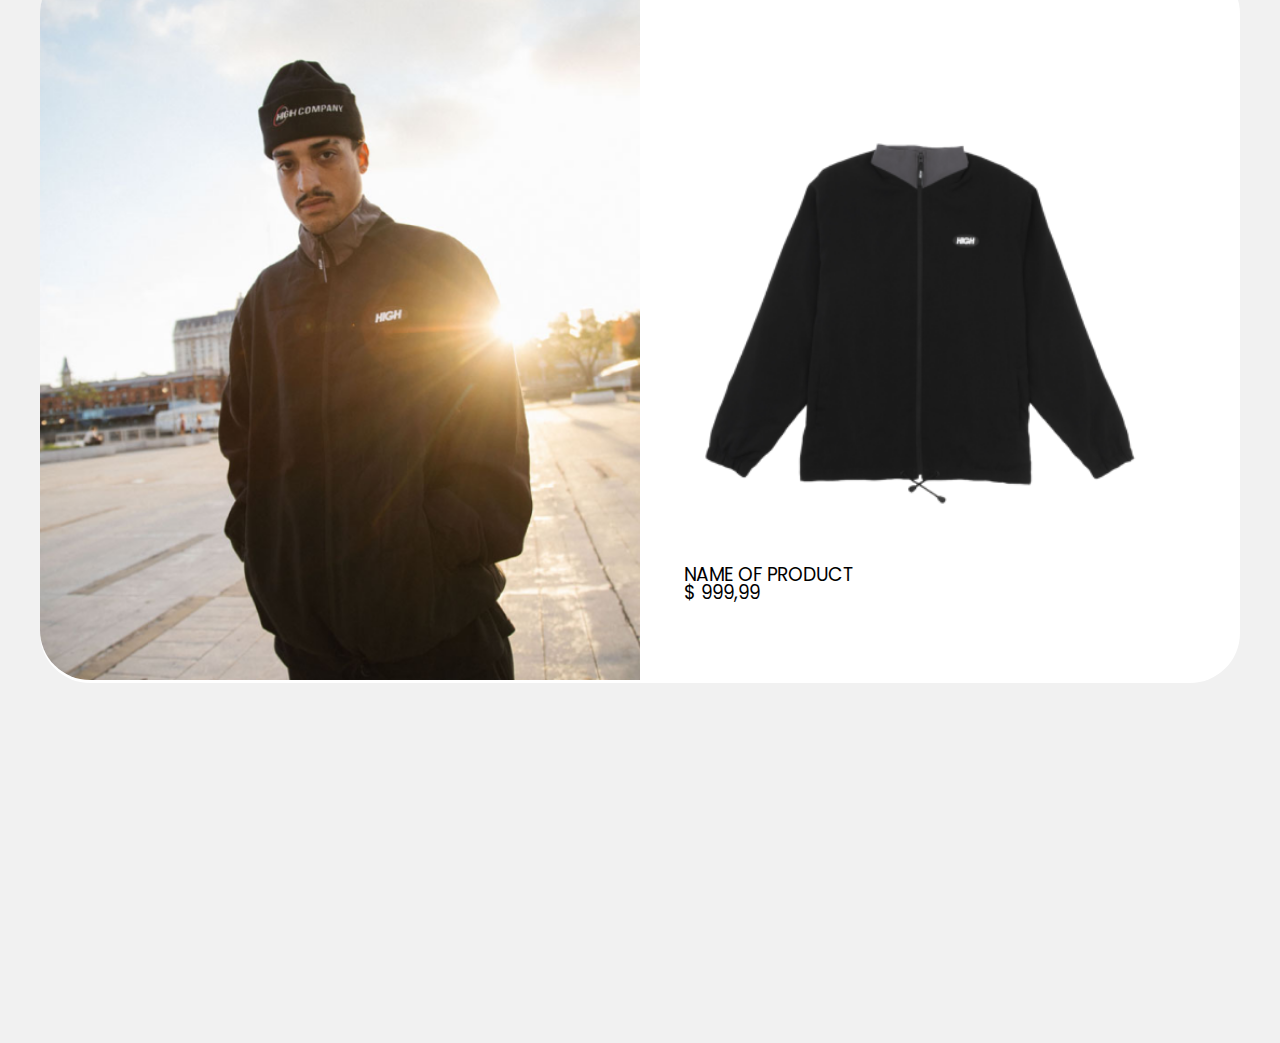
==== commit ff1b3622: "Adicionado seção nova" ====
--- a/index.html
+++ b/index.html
@@ -100,8 +100,8 @@
                     <div class="right-card">
                         <div class="block-product">
                             <img src="images/jacket.png" alt="" class="img-product">
-                            <p class="name-product">Name of Product</p>
-                            <p class="value-product">$ 999,99</p>
+                            <p class="name-product-card">Name of Product</p>
+                            <p class="value-product-card">$ 999,99</p>
                         </div>
                     </div>
                 </section>
--- a/style.css
+++ b/style.css
@@ -4,7 +4,9 @@
     --detail-red : rgb(136, 15, 15);
 }
 
-
+body {
+    background-color: #f1f1f1;
+}
 
 
 .max-wid {
@@ -125,6 +127,7 @@
     width: 100%;
     box-shadow: 0 20px 50px #00000063;
     height: 100vh;
+    object-fit: cover;
 }
 /*-------------------------------------------------------------------------------- HOME IMAGE --------------------------------------------------------------------------------*/
 
@@ -226,12 +229,101 @@
     margin: 0 auto;
     margin-top: 40vh;
     margin-bottom: 40vh;
+    background-color: #ffffff;
     border-radius: 50px;
-    background-color: #f2f2f2;
-}
-
+}
+.left-card {
+    width: 50%;
+}
+.img-left-card {
+    border-radius: 50px 0 0 50px;
+    width: 100%;
+    object-fit: cover;
+}
+.right-card {
+    text-align: left;
+    width: 50%;
+    border-radius: 0 50px 50px 0;
+    display: flex;
+    justify-content: center;
+    margin-top: 10%;
+}
+.block-product {
+    width: 95%;
+}
+.img-product {
+    width: 90%;
+}
+.name-product-card, .value-product-card {
+    font-size: 14pt;
+    text-transform: uppercase;
+    margin-left: 5%;
+}
 
 /*-------------------------------------------------------------------------------- CARD PRODUCTS --------------------------------------------------------------------------------*/
+
+
+
+
+
+
+
+
+
+
+
+
+
+
+
+
+
+
+
+
+
+
+
+
+
+
+
+
+
+
+
+
+
+
+
+
+
+
+
+
+
+
+
+
+
+
+
+
+
+
+
+
+
+
+
+
+
+
+
+
+
+
+
 
 
 
@@ -330,6 +422,27 @@
         height: 100%;
         filter: brightness(0.5);
     }
+
+
+
+
+
+
+
+
+
+
+
+
+
+
+
+    .card-products {
+        width: 80%;
+    }
+    .img-product {
+        width: 90%;
+    }
     
 }
 
@@ -472,6 +585,44 @@
 
 
 
+
+
+
+
+
+
+
+
+
+    .card-products {
+        height: 50vh;
+    }
+    .left-card {
+        width: 40%;
+    }
+    .img-left-card {
+        height: 100%;
+    }
+    .right-card {
+        width: 60%;
+        margin: 0;
+        align-items: center;
+    }
+    .block-product {
+        width: 100%;
+    }
+    .img-product {
+        width: 100%;
+    }
+    .name-product-card, .value-product-card {
+        font-size: 10pt;
+        color: #919191;
+        text-transform: uppercase;
+        margin-left: 5%;
+    }
+
+
+
 }
 
 
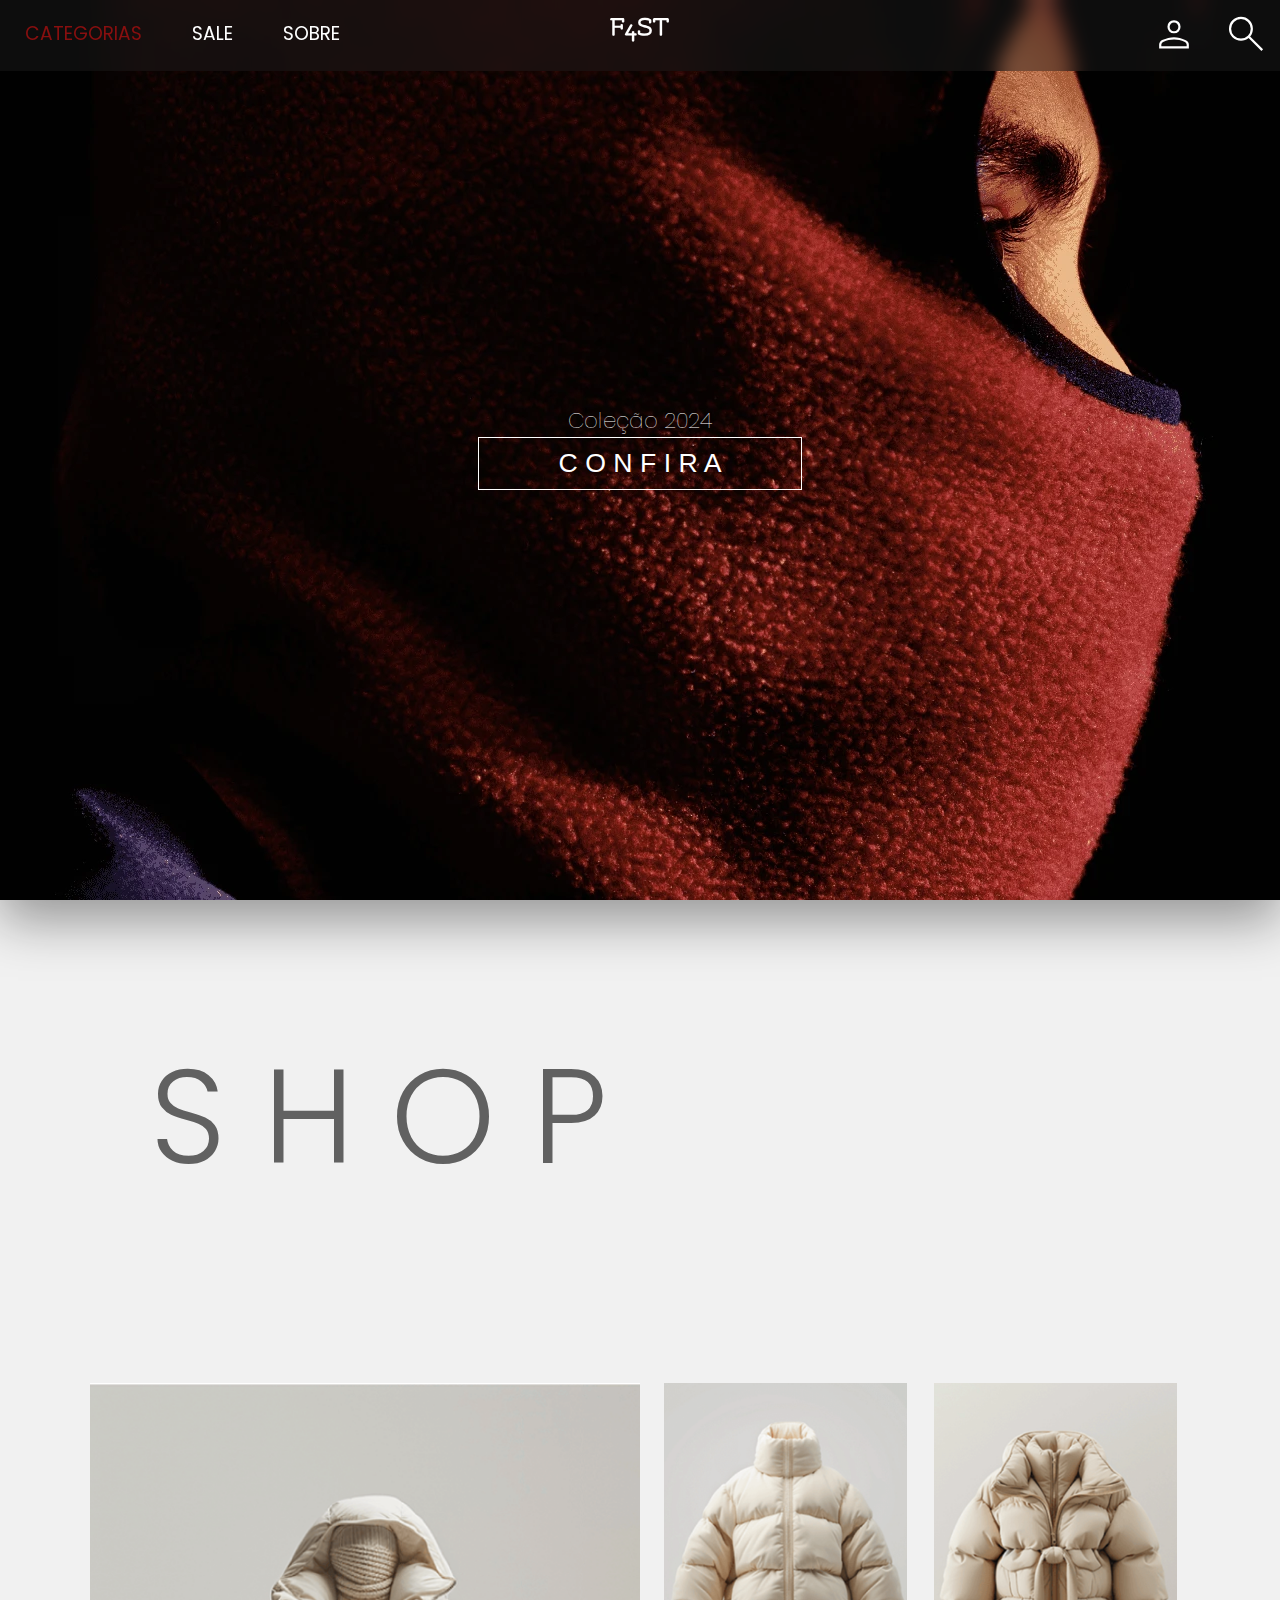
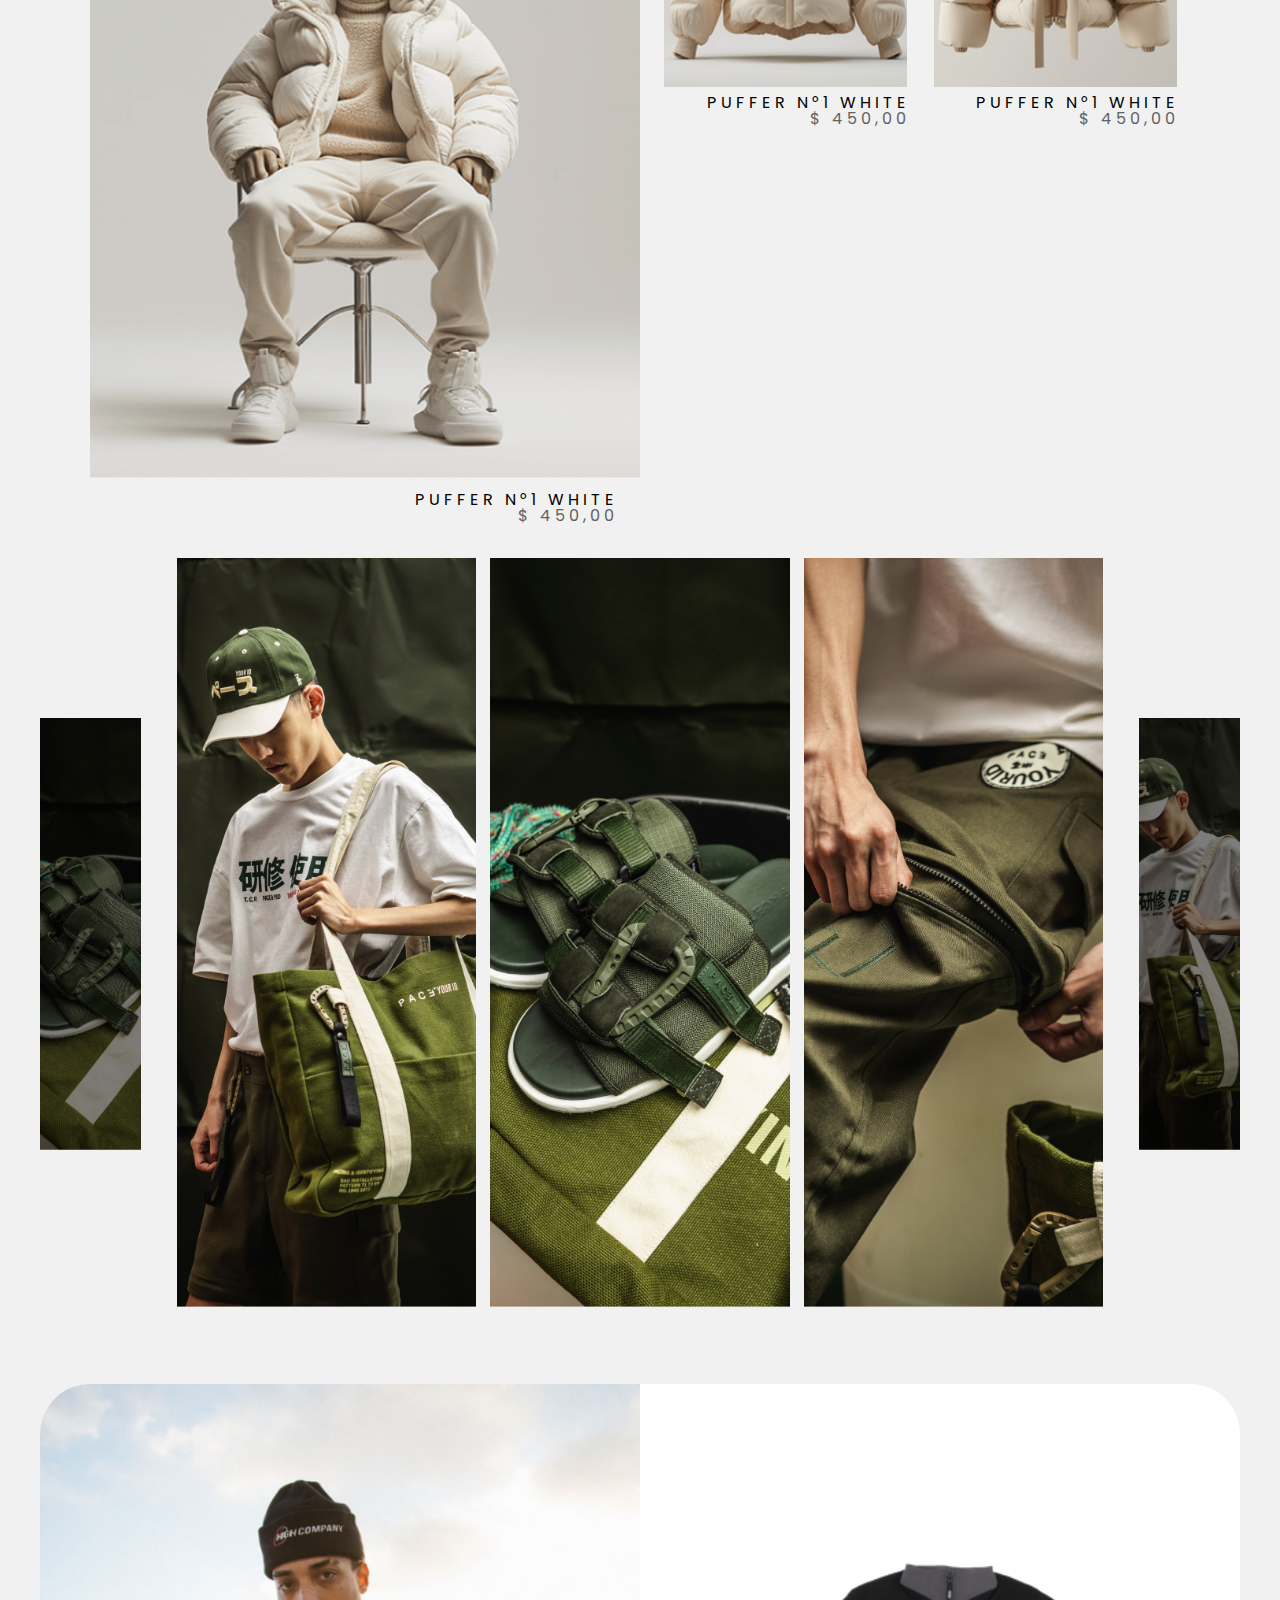
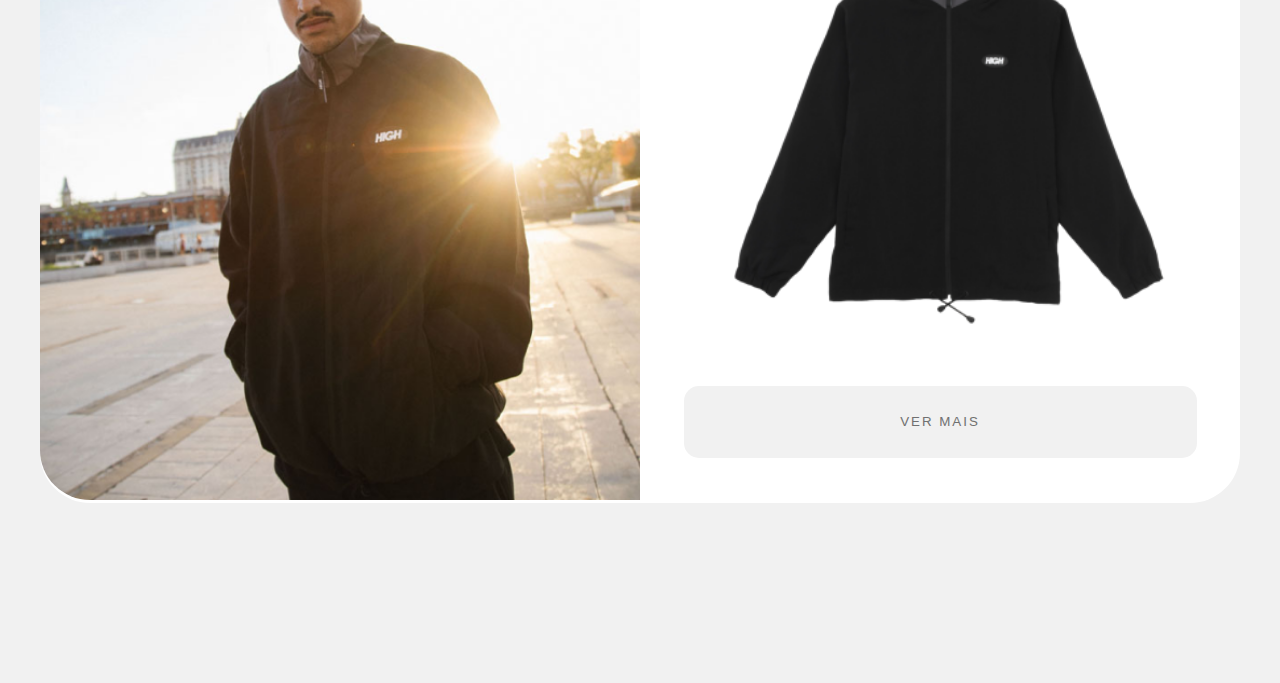
==== commit 681431fc: "Pequenos ajustes" ====
--- a/index.html
+++ b/index.html
@@ -100,8 +100,7 @@
                     <div class="right-card">
                         <div class="block-product">
                             <img src="images/jacket.png" alt="" class="img-product">
-                            <p class="name-product-card">Name of Product</p>
-                            <p class="value-product-card">$ 999,99</p>
+                            <a href="#"><button class="more-card">VER MAIS</button></a>
                         </div>
                     </div>
                 </section>
--- a/style.css
+++ b/style.css
@@ -6,6 +6,15 @@
 
 body {
     background-color: #f1f1f1;
+}
+::selection {
+    background-color: transparent;
+}
+*:focus{
+    outline: none;
+}
+button {
+    -webkit-tap-highlight-color: transparent;
 }
 
 
@@ -227,8 +236,8 @@
     max-width: 1200px;
     display: flex;
     margin: 0 auto;
-    margin-top: 40vh;
-    margin-bottom: 40vh;
+    margin-top: 20vh;
+    margin-bottom: 20vh;
     background-color: #ffffff;
     border-radius: 50px;
 }
@@ -241,7 +250,7 @@
     object-fit: cover;
 }
 .right-card {
-    text-align: left;
+    text-align: center;
     width: 50%;
     border-radius: 0 50px 50px 0;
     display: flex;
@@ -254,10 +263,16 @@
 .img-product {
     width: 90%;
 }
-.name-product-card, .value-product-card {
-    font-size: 14pt;
-    text-transform: uppercase;
-    margin-left: 5%;
+.more-card {
+    background-color: #f1f1f1;
+    padding: 5%;
+    width: 90%;
+    border-radius: 15px;
+    white-space: nowrap ;
+    letter-spacing: 2px;
+    font-size: 10pt;
+    color: #707070;
+
 }
 
 /*-------------------------------------------------------------------------------- CARD PRODUCTS --------------------------------------------------------------------------------*/
@@ -452,29 +467,32 @@
 @media screen and (max-width: 800px) {
     
 
-
-
+    
+    .navbar-position-center h1{
+        padding: 10px 0;
+    }
     .btn-menu {
         display: initial;
         color: white;
         font-size: 20pt;
         position: fixed;
-        top: 6px;
+        top: 4px;
         left: 30px;
         z-index: 2;
         font-size: 30pt;
     }
     .ulNavbar {
-        display: none;
-        
-    }
-    .ulNavbar.actived {
         display: initial;
         position: absolute;
-        left: 0;
+        left: -1000px;
+        transition: 300ms;
         background-color: rgb(0, 0, 0);
         padding-left: 30%;
         text-align: right;
+    }
+    .ulNavbar.actived {
+        transition: 500ms;
+        left: 0;
     }
     .icon-item  {
         display: initial;
@@ -620,6 +638,9 @@
         text-transform: uppercase;
         margin-left: 5%;
     }
+    .more-card {
+        padding: 10%;
+    }
 
 
 
